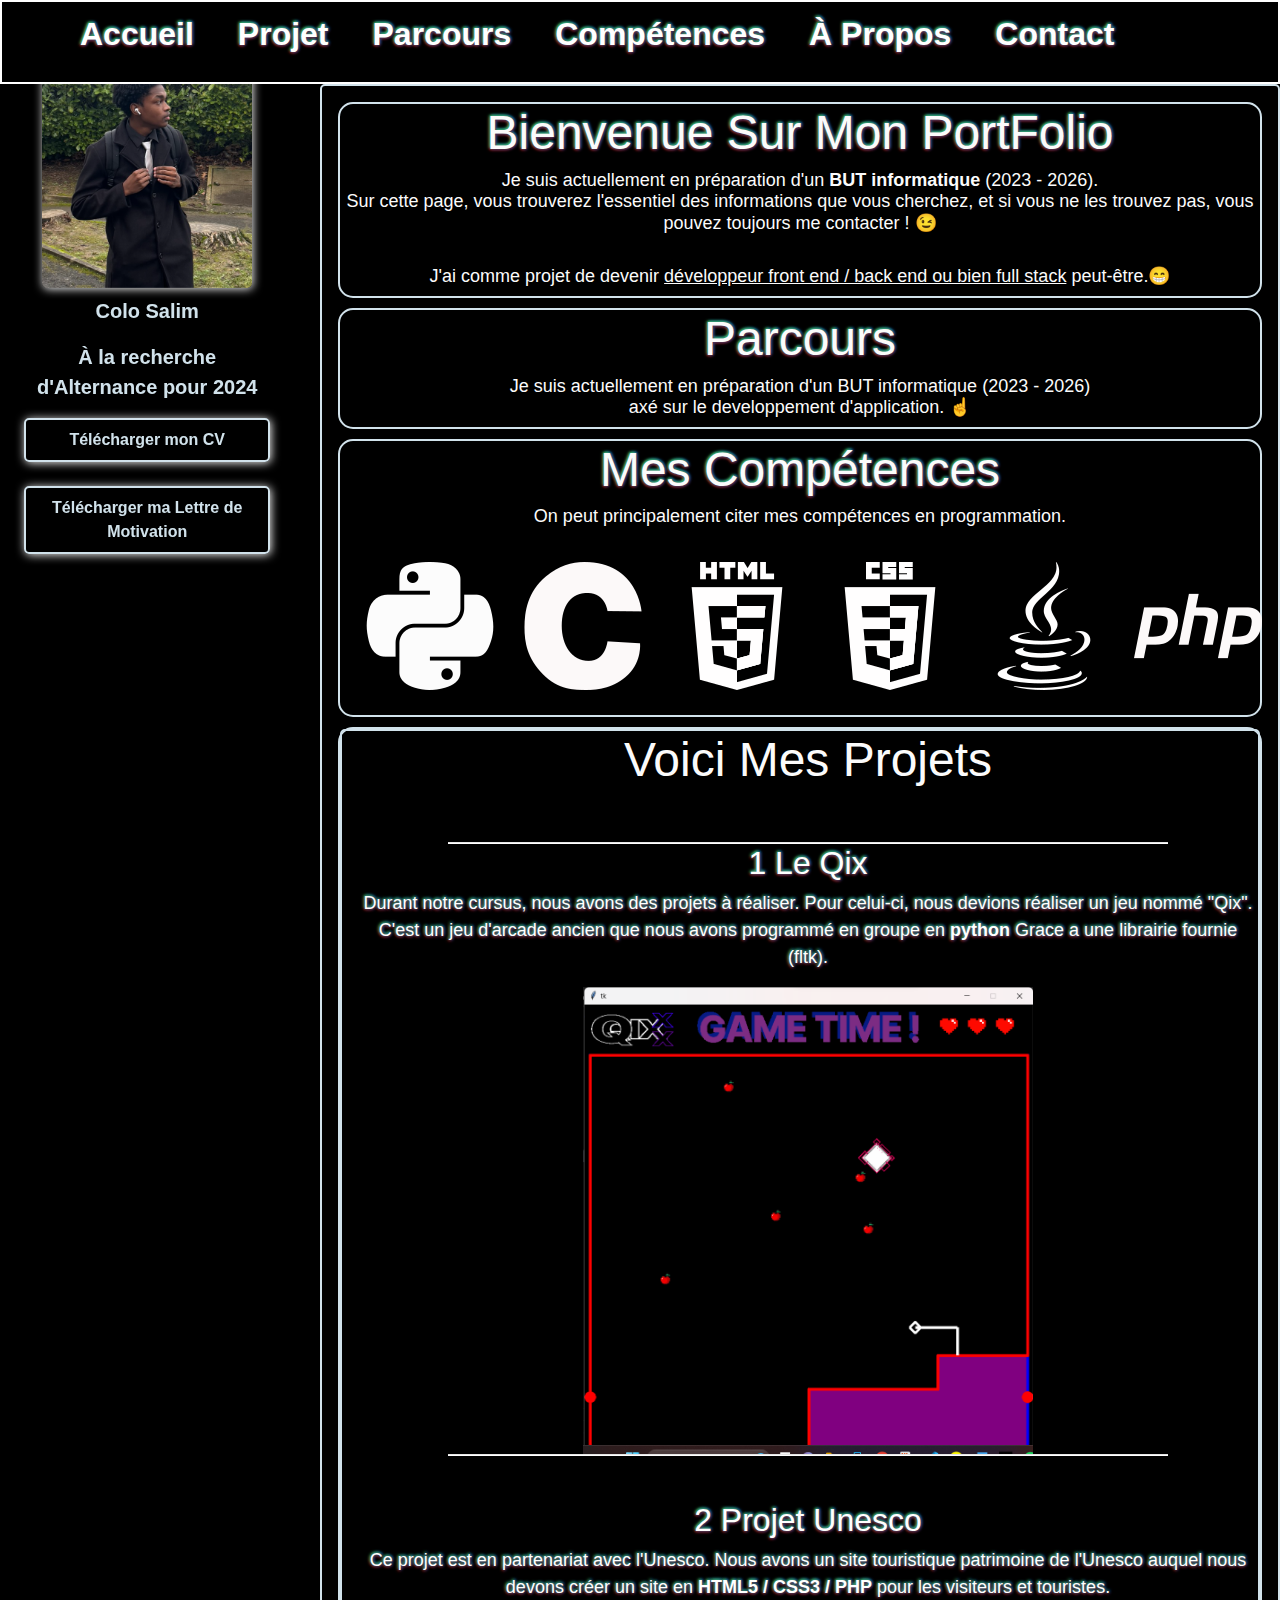
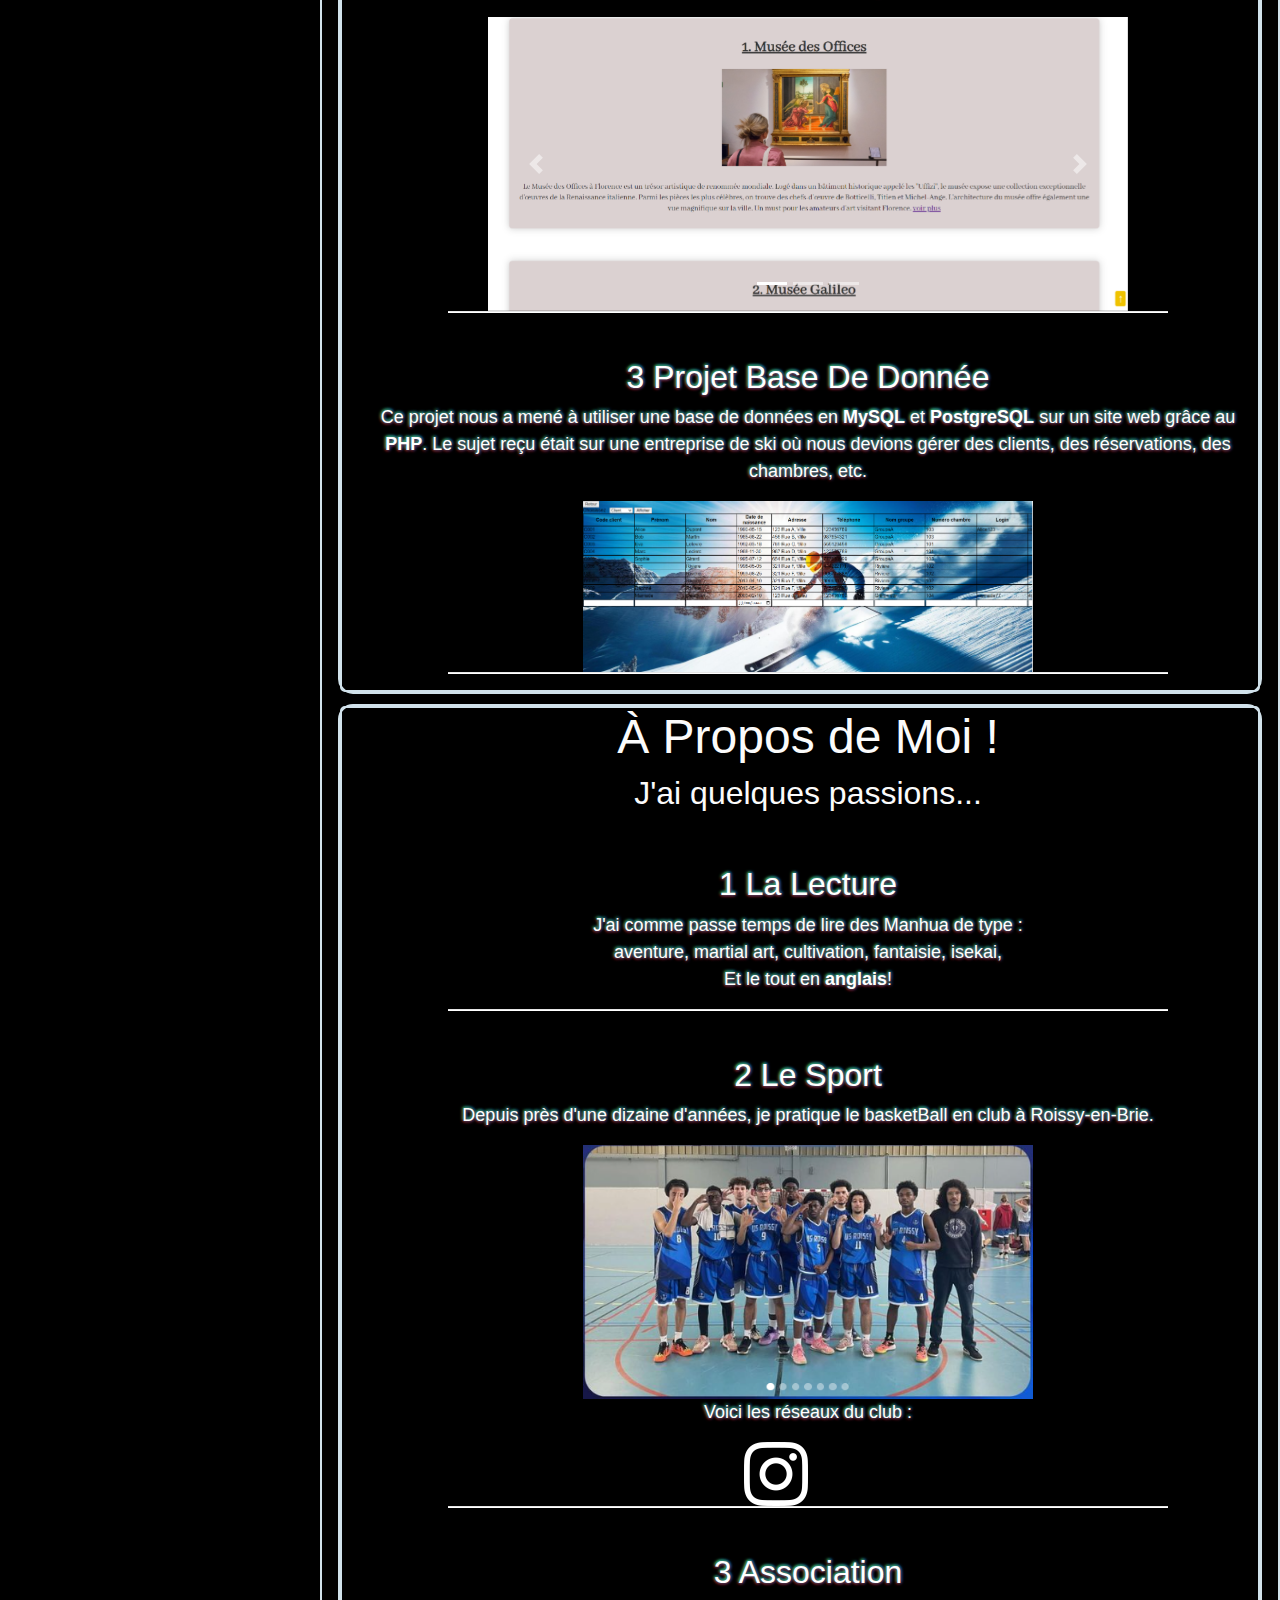
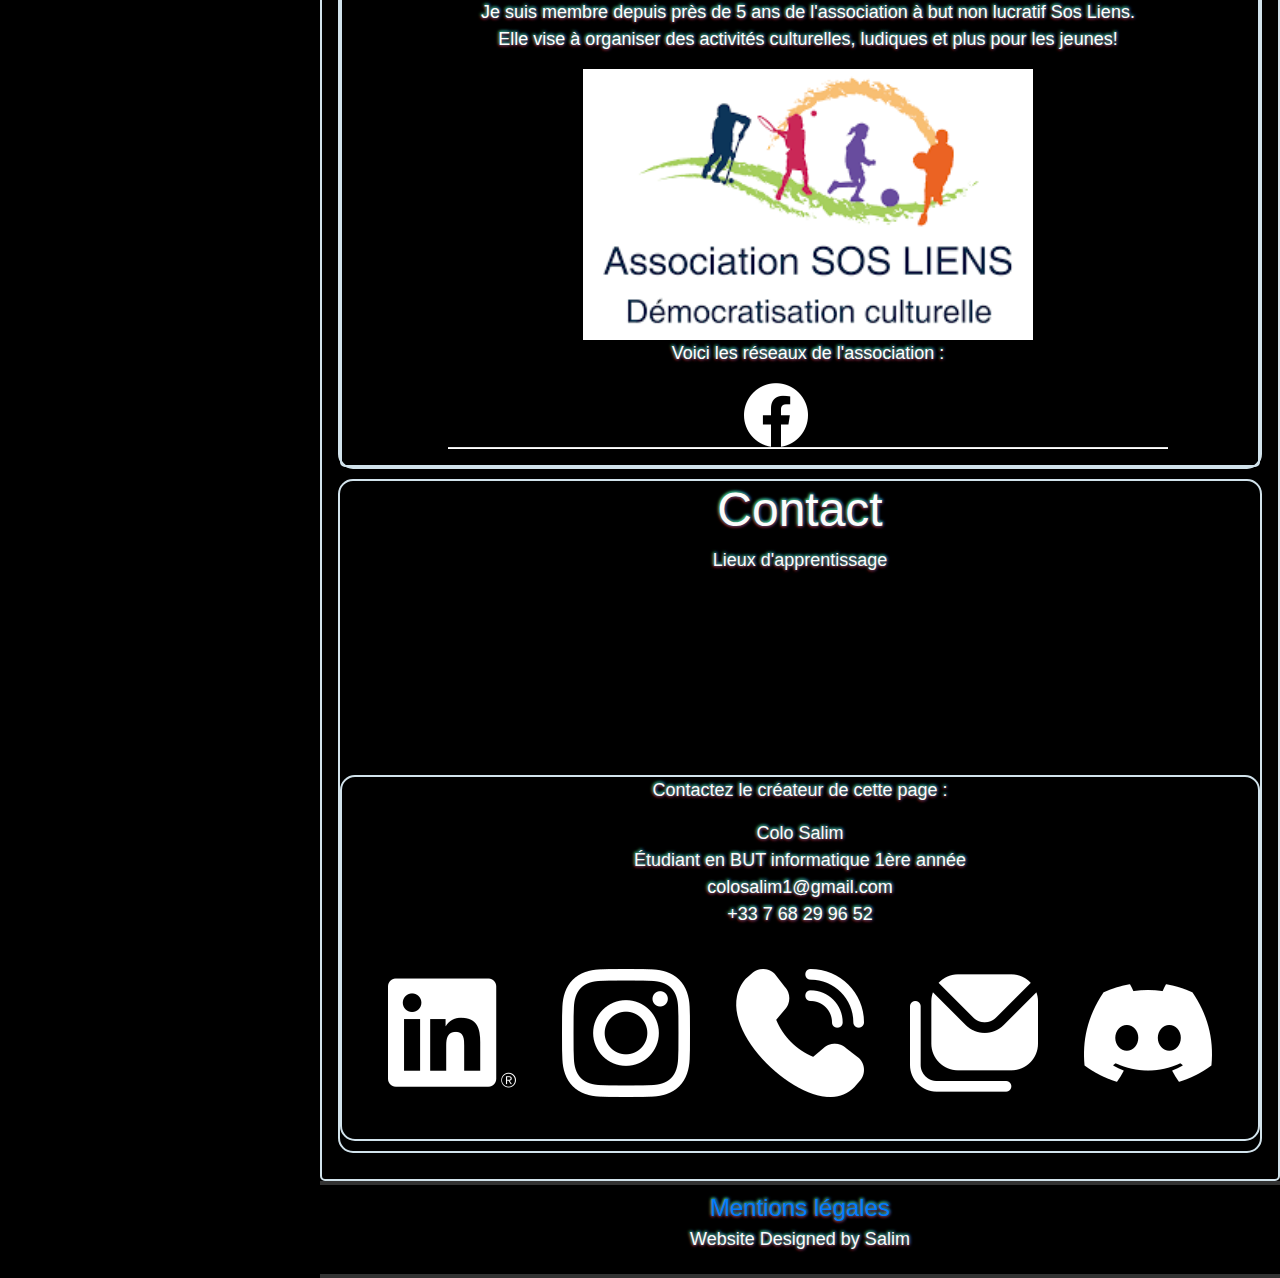
==== index.html @ 47439d5c "Update and rename Accueil.html to index.html" ====
<!DOCTYPE html>
<html lang="fr">
<head>
    <meta charset="UTF-8">
    <meta name="viewport" content="width=device-width, initial-scale=1.0">
    <title>Colo Salim</title>
    <link href="https://stackpath.bootstrapcdn.com/bootstrap/4.5.2/css/bootstrap.min.css" rel="stylesheet">
    <link rel="stylesheet" href="styleAccueil.css">
</head>
<body>

    <div class="menu-toggle">&#9776; Menu</div>

    <nav class="navbar shadowmulti">
        <ul>
            <li><a href="#Accueil">Accueil</a></li>
            <li><a href="#Projet">Projet</a></li>
            <li><a href="#Parcours">Parcours</a></li>
            <li><a href="#Competences">Compétences</a></li>
            <li><a href="#Apropos">À Propos</a></li>
            <li><a href="#Contact">Contact</a></li>
        </ul>
    </nav>

    <div class="flex">
        <aside>
            <img src="images/salim.png" alt="Salim Colo">
            <ul>
                <li>Colo Salim</li>
                <li>À la recherche d'Alternance pour 2024</li>
               
                <li><a href="Cv.pdf" download>Télécharger mon CV</a></li>
                <li><a href="Lettre motivation.pdf" download>Télécharger ma Lettre de Motivation</a></li>
            </ul>
        </aside>

        <section>
            <article id="Accueil">
                <h1 class="shadowmulti">Bienvenue Sur Mon PortFolio</h1>
                <h3>Je suis actuellement en préparation d'un <b>BUT informatique</b> (2023 - 2026).<br>
                Sur cette page, vous trouverez l'essentiel des informations que vous cherchez, et si vous ne les trouvez pas, 
                vous pouvez toujours me contacter ! &#128521;</h3>
                <br>
                <h3>J'ai comme projet de devenir <u>développeur front end / back end ou bien full stack</u> peut-être.&#128513;</h3>
            </article>

            <article id="Parcours">
                <h1 class="shadowmulti">Parcours</h1>
                <h3>Je suis actuellement en préparation d'un BUT informatique (2023 - 2026) <br> axé sur le developpement d'application. &#9757;</h3>
            </article>

            <article id="Competences">
                <h1 class="shadowmulti">Mes Compétences</h1>
                <h3>On peut principalement citer mes compétences en programmation.</h3>
                <div class="prog">
                    <img src="images/python.png" alt="python">
                    <img src="images/c.png" alt="c">
                    <img src="images/html5.png" alt="html5">
                    <img src="images/css3-alt.png" alt="css">
                    <img src="images/java.png" alt="java">
                    <img src="images/php.png" alt="php">
                </div>
            </article>

            <article id="Projet">
                <div class="listepro">
                    <h1>Voici Mes Projets</h1>

                    <div class="projet shadowmulti">
                        <hr class="small-line">
                        <h2>1 Le Qix</h2>
                        <p>Durant notre cursus, nous avons des projets à réaliser. Pour celui-ci, nous devions réaliser un jeu nommé "Qix".<br>
                        C'est un jeu d'arcade ancien que nous avons programmé en groupe en <b>python</b> Grace a une librairie fournie (fltk).</p>
                        <img src="images/qix.png" alt="Qix">
                        <hr class="small-line">
                    </div>

                    <div class="projet shadowmulti">
                        <h2>2 Projet Unesco</h2>
                        <p>Ce projet est en partenariat avec l'Unesco. Nous avons un site touristique patrimoine de l'Unesco auquel nous devons créer un site en <b>HTML5 / CSS3 / PHP</b> pour les visiteurs et touristes.</p>
                        <div id="carouselExampleIndicators" class="carousel slide" data-ride="carousel">
                            <ol class="carousel-indicators">
                                <li data-target="#carouselExampleIndicators" data-slide-to="0" class="active"></li>
                                <li data-target="#carouselExampleIndicators" data-slide-to="1"></li>
                                <li data-target="#carouselExampleIndicators" data-slide-to="2"></li>
                            </ol>
                            <div class="carousel-inner">
                                <div class="carousel-item active">
                                    <img src="images/florencee2.png" class="d-block w-100" alt="Image 1">
                                </div>
                                <div class="carousel-item">
                                    <img src="images/florencee.png" class="d-block w-100" alt="Image 2">
                                </div>
                                <div class="carousel-item">
                                    <img src="images/florencee2.png" class="d-block w-100" alt="Image 3">
                                </div>
                            </div>
                            <a class="carousel-control-prev" href="#carouselExampleIndicators" role="button" data-slide="prev">
                                <span class="carousel-control-prev-icon" aria-hidden="true"></span>
                                <span class="sr-only">Previous</span>
                            </a>
                            <a class="carousel-control-next" href="#carouselExampleIndicators" role="button" data-slide="next">
                                <span class="carousel-control-next-icon" aria-hidden="true"></span>
                                <span class="sr-only">Next</span>
                            </a>
                        </div>
                        <hr class="small-line">
                    </div>

                    <div class="projet shadowmulti">
                        <h2>3 Projet Base De Donnée</h2>
                        <p>Ce projet nous a mené à utiliser une base de données en <b>MySQL</b> et <b>PostgreSQL</b> sur un site web grâce au <b>PHP</b>. Le sujet reçu était sur une entreprise de ski où nous devions gérer des clients, des réservations, des chambres, etc.</p>
                        <img src="images/ski.png" alt="Base de Donnée">
                        <hr class="small-line">
                    </div>
                </div>
            </article>

            <article id="Apropos">
                <div class="listepro">
                    <h1>À Propos de Moi !</h1>
                    <h2>J'ai quelques passions...</h2>
                    <div class="projet shadowmulti">
                        <h2>1 La Lecture</h2>
                        <p>J'ai comme passe temps de lire des Manhua de type : <br>
                            aventure, martial art, cultivation, fantaisie, isekai, <br>
                            Et le tout en <b>anglais</b>!</p>
                        <hr class="small-line">
                    </div>

                    <div class="projet shadowmulti">
                        <h2>2 Le Sport</h2>
                        <p>Depuis près d'une dizaine d'années, je pratique le basketBall en club à Roissy-en-Brie.</p>
                        <img src="images/basket.png" alt="equipe">
                        <p>Voici les réseaux du club :</p>
                        <a href="https://www.instagram.com/roissy_basketball/"><img src="images/instagram.png" alt="instagram"></a>
                        <hr class="small-line">
                    </div>

                    <div class="projet shadowmulti">
                        <h2>3 Association</h2>
                        <p>Je suis membre depuis près de 5 ans de l'association à but non lucratif Sos Liens.<br>
                        Elle vise à organiser des activités culturelles, ludiques et plus pour les jeunes!</p>
                        <img src="images/sosliens.png" alt="asso">
                        <p>Voici les réseaux de l'association :</p>
                        <a href="https://www.facebook.com/Sosliens77/"><img src="images/facebook.png" alt="facebook"></a>
                        <hr class="small-line">
                    </div>
                </div>
            </article>

            <article id="Contact">
                <div class="contact shadowmulti">
                    <h1>Contact</h1>
                    <p>Lieux d'apprentissage<br><br>
                        <iframe src="https://www.google.com/maps/embed?pb=!1m23!1m12!1m3!1d167873.49886931342!2d2.5665913909659035!3d48.89589083096677!2m3!1f0!2f0!3f0!3m2!1i1024!2i768!4f13.1!4m8!3e6!4m0!4m5!1s0x47e60e33dd9a3fdd%3A0x7e5ced48ab7fc8df!2sIUT%20de%20Marne-la-Vall%C3%A9e%20-%20Universit%C3%A9%20Gustave%20Eiffel%2C%202%20Rue%20Albert%20Einstein%2C%2077420%20Champs-sur-Marne!3m2!1d48.8372175!2d2.58527!5e0!3m2!1sfr!2sfr!4v1703964807582!5m2!1sfr!2sfr" width="200" height="150" style="border:0;" allowfullscreen="" loading="lazy" referrerpolicy="no-referrer-when-downgrade"></iframe>
                    </p>
                    <article id="contact">
                        <p>Contactez le créateur de cette page :</p>
                        <address>
                            <p>Colo Salim<br>
                            Étudiant en BUT informatique 1ère année<br>
                            <a href="mailto:colosalim1@gmail.com">colosalim1@gmail.com</a><br>
                            <a href="tel:+33768299652">+33 7 68 29 96 52</a></p>
                            <div class="prog">
                                <a href="https://www.linkedin.com/in/salim-colo-460625298/"><img src="images/linkedin.png" alt="LinkedIn"></a>
                                <a href="https://www.instagram.com/lezynf/"><img src="images/instagram.png" alt="Instagram"></a>
                                <a href="tel:+33768299652"><img src="images/phone-call.png" alt="Téléphone"></a>
                                <a href="mailto:colosalim1@gmail.com"><img src="images/envelopes.png" alt="Mail"></a>
                                <a href="lezynf"><img src="images/discord (1).png" alt="Discord"></a>
                            </div>
                        </address>
                    </article>
                </div>
            </article>
        </section>
    </div>
    
    <footer class="shadowmulti">
        <a href="#">Mentions légales</a>
        <p>Website Designed by Salim</p>
    </footer>

    <!-- Bootstrap JS and dependencies -->
    <script src="https://code.jquery.com/jquery-3.5.1.slim.min.js"></script>
    <script src="https://cdn.jsdelivr.net/npm/@popperjs/core@2.9.2/dist/umd/popper.min.js"></script>
    <script src="https://stackpath.bootstrapcdn.com/bootstrap/4.5.2/js/bootstrap.min.js"></script>

    <script>
        document.addEventListener('DOMContentLoaded', function () {
            // Sélectionne tous les liens de la navigation
            const navLinks = document.querySelectorAll('nav ul li a');

            // Ajoute un écouteur d'événement à chaque lien
            navLinks.forEach(link => {
                link.addEventListener('click', function () {
                    // Masque la liste de navigation
                    document.querySelector('nav ul').classList.remove('active');
                });
            });

            // Ajoute un écouteur d'événement à l'icône du menu burger
            document.querySelector('.menu-toggle').addEventListener('click', function () {
                // Bascule l'affichage de la liste de navigation
                document.querySelector('nav ul').classList.toggle('active');
            });

            if (window.innerWidth <= 800) {
                let lastScrollTop = 0;
                const navbar = document.querySelector('.navbar');
                const menuToggle = document.querySelector('.menu-toggle');
                const backToTopButton = document.getElementById('back-to-top');

                window.addEventListener('scroll', function () {
                    let scrollTop = window.pageYOffset || document.documentElement.scrollTop;

                    if (scrollTop > lastScrollTop) {
                        // Descendre
                        navbar.style.top = "-100px"; // Cacher le menu
                        backToTopButton.style.display = "block"; // Afficher le bouton de remontée
                    } else {
                        // Remonter
                        navbar.style.top = "0"; // Afficher le menu
                        backToTopButton.style.display = "none"; // Masquer le bouton de remontée
                    }

                    lastScrollTop = scrollTop <= 0 ? 0 : scrollTop;
                });

                // Fonction pour remonter la page lorsque le bouton est cliqué
                backToTopButton.addEventListener('click', function () {
                    window.scrollTo({
                        top: 0,
                        behavior: 'smooth'
                    });
                });
            }
        });
    </script>
</body>
</html>
---- styleAccueil.css ----
body {
    margin: 0;
    padding: 0;
overflow-x: hidden;
    background-color: #000000;
    color: rgb(251, 251, 251);
}

nav {
  padding: 2px;
  position: sticky;
  top: 0; 
  z-index: 1000;
  border: 2px solid white;
  background-color: black; 
}
  
  nav ul {
    list-style: none;

    display: flex;
    justify-content: space-around;
  }

  
  nav ul li a {
    
    text-decoration: none;
    color: white;
    font-weight: bold;
    font-size: 32px;
    transition: color 0.3s ease-in-out;
    border: 2px solid transparent;
    padding: 10px 20px;
    flex: 1; 
    text-align: center; 
  }
  
  nav ul li a:hover {
    text-shadow: 1px 1px 5px #43234e, -1px -1px 5px #3ad461, 1px -1px 5px #137de7, -1px 1px 5px #c21515;
    border-color: #d0d0d0; 
  
   transition: color 0.3s ease-in-out;
}

  .shadowmulti {
    text-shadow: 1px 1px 3px #43234e,
     -1px -1px 3px #3ad461, 1px -1px 3px #137de7,
      -1px 1px 3px #c21515;
    }

  h1 {
    text-align: center;
    font-size: 48px;
  }
  h2,h3 {
    text-align: center;
  }

  .flex {
    display: flex;
  }
  @media only screen and (max-width: 800px){
    .flex {
      flex-direction: row;
    }
  }

aside {
  display:flex;
  flex-direction: column;
  position: fixed;
  align-items: center;
  top: 5vh;
  left: 0;
  height: 100%; 
  width: 23%;
 
  padding: 1rem;
 
}

aside img {
  box-shadow: 1px 1px 10px rgba(242, 242, 242, 0.996);
  border-radius: 5px;
  width: 80%;
}

aside ul {
  list-style: none;
  padding: 0;
}

aside ul li {
  display: block;
  text-align: center;
  color: #d1e2eb;
  font-weight: bold;
  font-size: 20px;
  padding: 0.5rem 0.5rem; 
  justify-content: space-around; 
  
  border-radius: 5px;
  transition: background-color 0.3s ease-in-out; 
}

aside ul li a {
  box-shadow: 1px 1px 10px rgba(242, 242, 242, 0.996);
  display: block; 
  text-decoration: none;
  color: #d1e2eb;
  font-weight: bold;
  font-size: 16px;
  padding: 0.5rem 1rem; 
  margin-bottom: 0.5rem; 
  border: 2px solid #d1e2eb;
  border-radius: 5px; 
  transition: background-color 0.3s ease-in-out;
}

aside ul li a:hover {
  background-color: #3a8abf; 
}
section {
  
  display: flex;
  flex-direction: column;
  justify-content: space-around;
  border: 2px solid #d1e2eb; 
  border-radius: 5px;
  margin-left: 25%; 
  padding: 1rem;
  overflow-y: auto;

}

  article {
      margin-bottom: 10px;
  border: 2px solid #d1e2eb;
  border-radius: 15px;
  }

p b {
  
  text-align: center;
}

div.projet {
  margin-top: 5vh;
  display: flex;
  flex-direction: column;
  justify-content: center; 
  align-items: center;
  text-align: left;
  font-size: 28px;
color: white}


div.listepro {
  display: flex;
  flex-direction: column;
   padding-left: 1rem;
   padding-bottom: 1rem;
  border: 2px solid #d1e2eb;
  border-radius: 5px;}

  div.listepro img {
    width: 50%;
  }
  .small-line {
    height: 1px;
    width: 80%; 
    background-color: rgb(255, 255, 255);
    margin: 0 auto;
  }

  

  footer {
    margin-left: 25%; 
    padding: 5px 20px;
    border-bottom: 4px solid #333;

    border-image-slice: 0.5;
    border-top: 4px solid #333;
    
    bottom: 0;
    
    font-size: 24px;
    text-align: center;
  }



  div.contact { font-size: 24px;
    text-align: center;
    padding: auto;

  }

  div.contact a { color: white;}


div.contactlogo {
  display: flex;
  justify-content: space-between;
  justify-content: center;
  overflow: hidden;
}

.prog img:hover {
  transform: scale(1.1);
  filter: brightness(3.0); 
}

@media only screen and (max-width: 800px) {
  
  nav ul {
    display: none;
  }

  .flex {
    flex-direction: column;
  }


  section {
  
    display: flex;
    flex-direction: column;
    justify-content: space-around;
    border: 2px solid #d1e2eb; 
    border-radius: 5px;
    margin-left: 0%; 
    padding: 1rem;
    overflow-y: auto;
  
  }
  


@media only screen and (max-width: 800px) {
  nav ul {
    display: none;
    flex-direction: column; 
  }

.menu-toggle {
  cursor: pointer;
  font-size: 4em; 
 
  line-height: 1;
  margin: 0 auto; 
  width: 100%; 
}


 
  nav ul.active {
    display: flex;
  }


 
#back-to-top {
  box-shadow: 1px 1px 10px rgba(242, 242, 242, 0.996);
  position: fixed;
  bottom: 20px;
  right: 20px;
  background-color: black;
  color: white;
  border: none;
  border-radius: 15;
  width: 40px;
  height: 40px;
  font-size: 24px;
  cursor: pointer;
  display: none; 
}

#back-to-top span {
  display: inline-block;
 
}

}
 

  aside {
    position: relative;
    top: auto; 
    width: 100%;
    margin-top: 20px;
    padding: 0; 
  }

  
aside img {
  box-shadow: 1px 1px 10px rgba(242, 242, 242, 0.996);
  border-radius: 5px;
  height: 50vh;
  width: auto;
}
}

@media only screen and (min-width: 801px) {
  .menu-toggle {
    display: none;
  }
}
@media only screen and (max-width: 800px) {
  body {
    font-size: 16px; 
  }

  h1 {
    font-size: 20px; 
  }


  .prog {
    flex-wrap: wrap;
 
  }
.prog img{
  width: 10vw;
}
 
}

.prog {
  display: flex;
  justify-content: space-evenly;
  gap: 2vw;
  padding: 2vw;
}
.prog img{
  flex-grow: 1;
  width: 10vw;
}

.carousel-inner{
  width: 50vw;
  max-height: 50vh;
  justify-content: center;
}
.manhua{
  block-size: auto;
  display: flex;
  flex-direction: row;
  gap: 2vw;
  width: 70%;
}


.listepropo {
  display: flex;
  flex-direction: column;
   padding-left: 1rem;
   padding-bottom: 1rem;
  border: 2px solid #d1e2eb;
  border-radius: 5px;}

  .listepropo  img {
height: 20%;
width: auto;

  } 
  
  h3,p {
    text-align: center;
    font-size: 18px;
  }
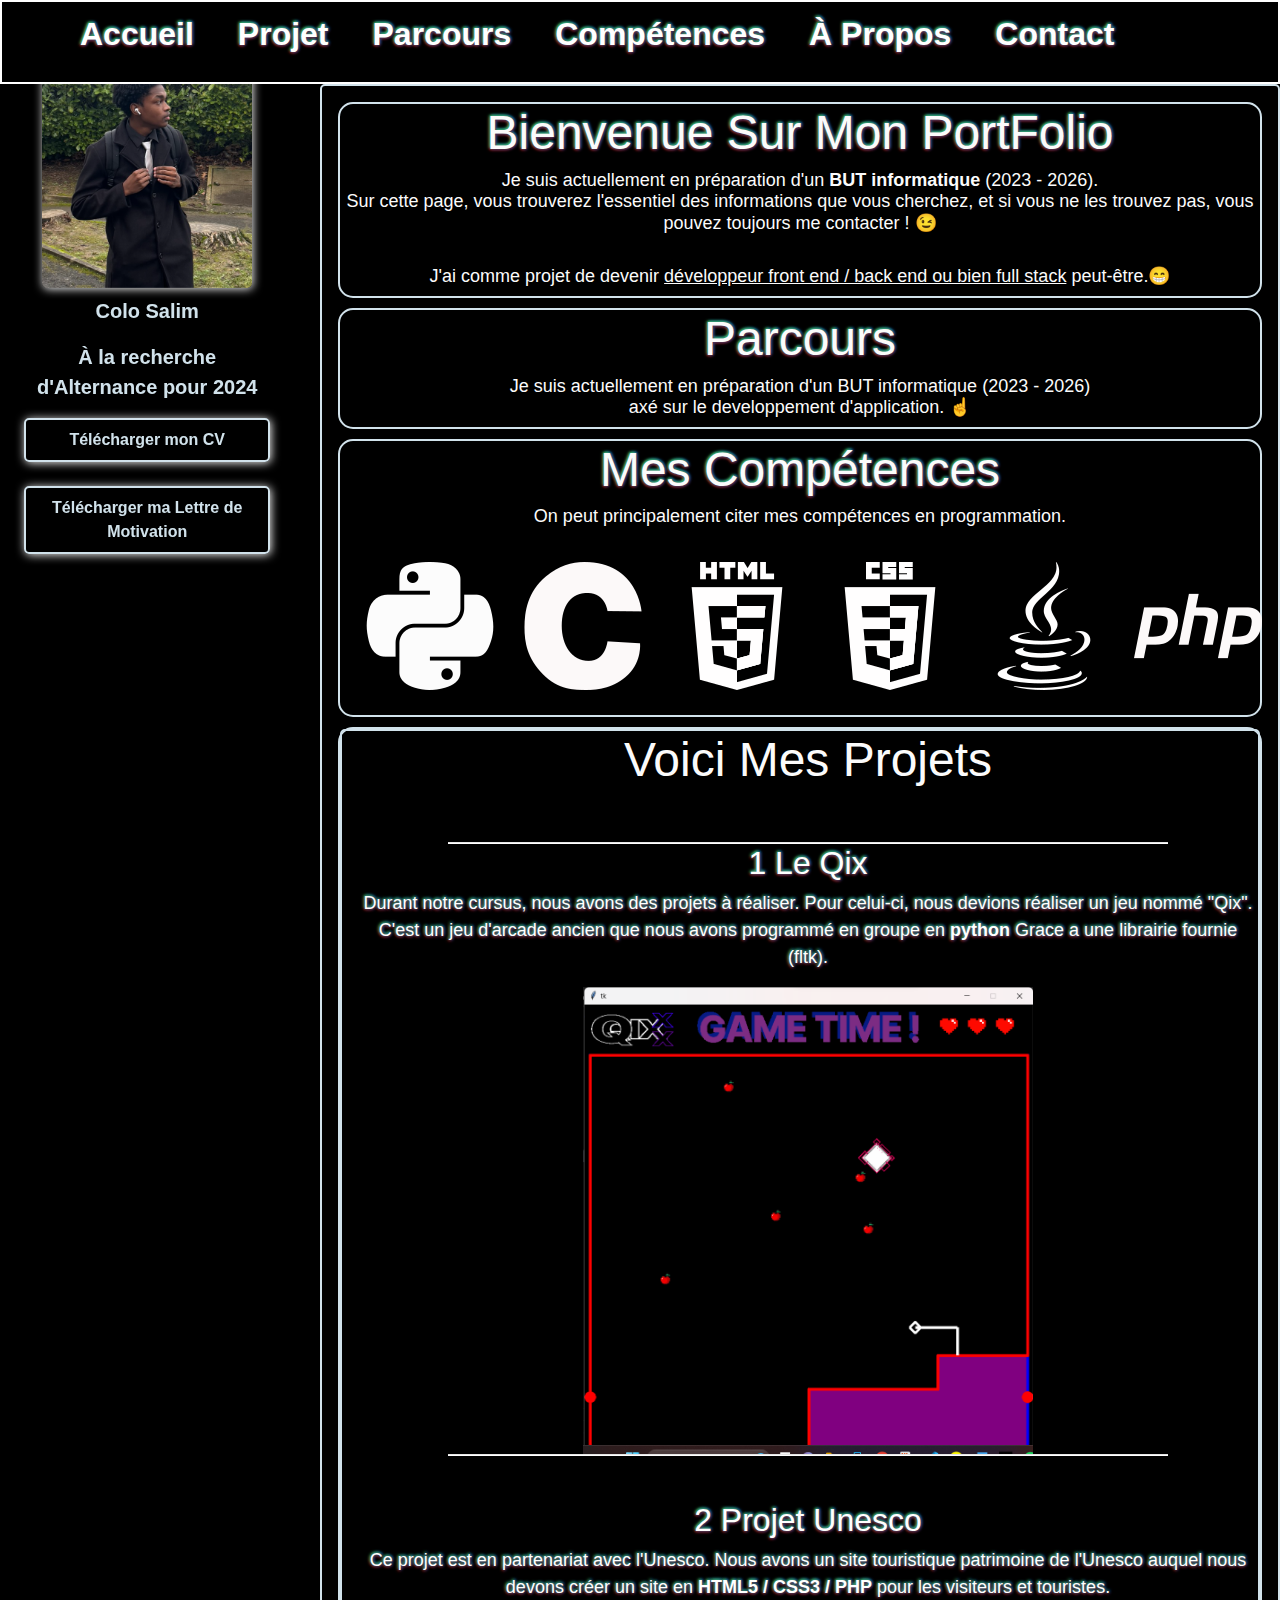
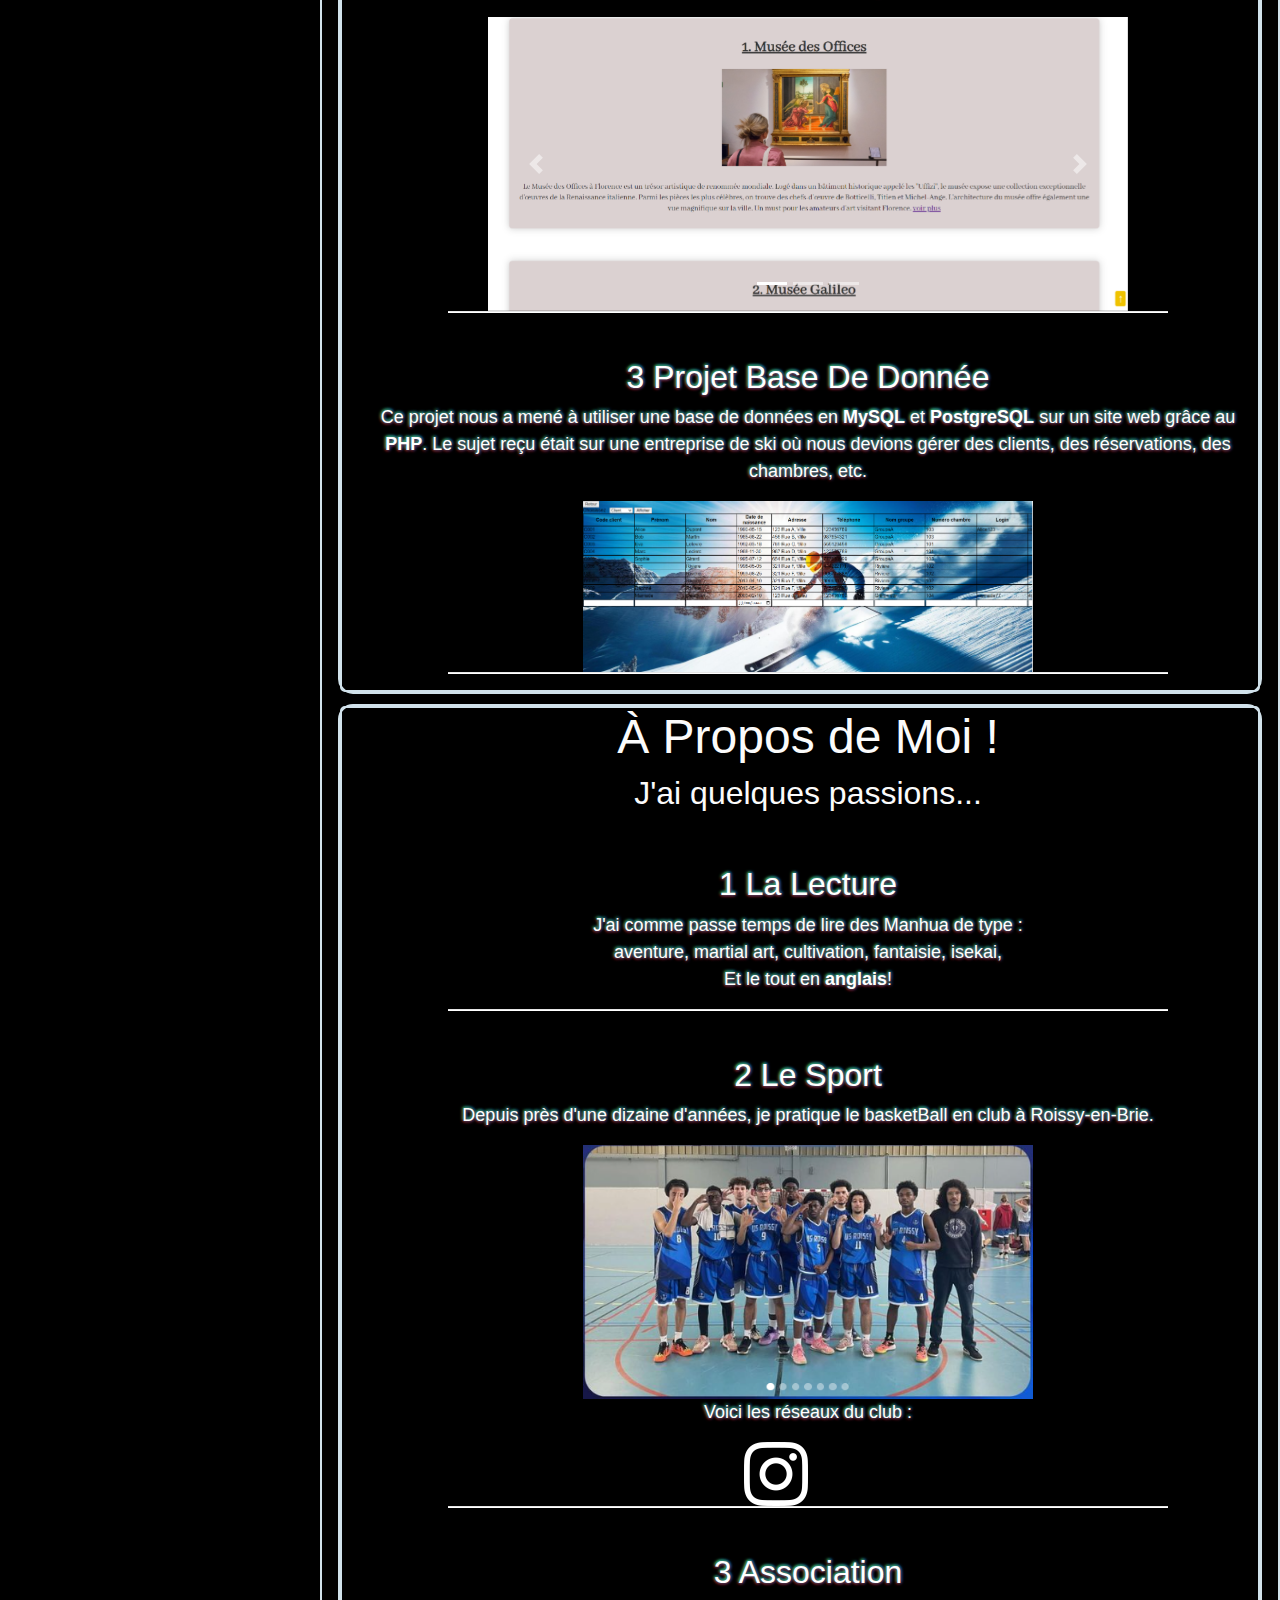
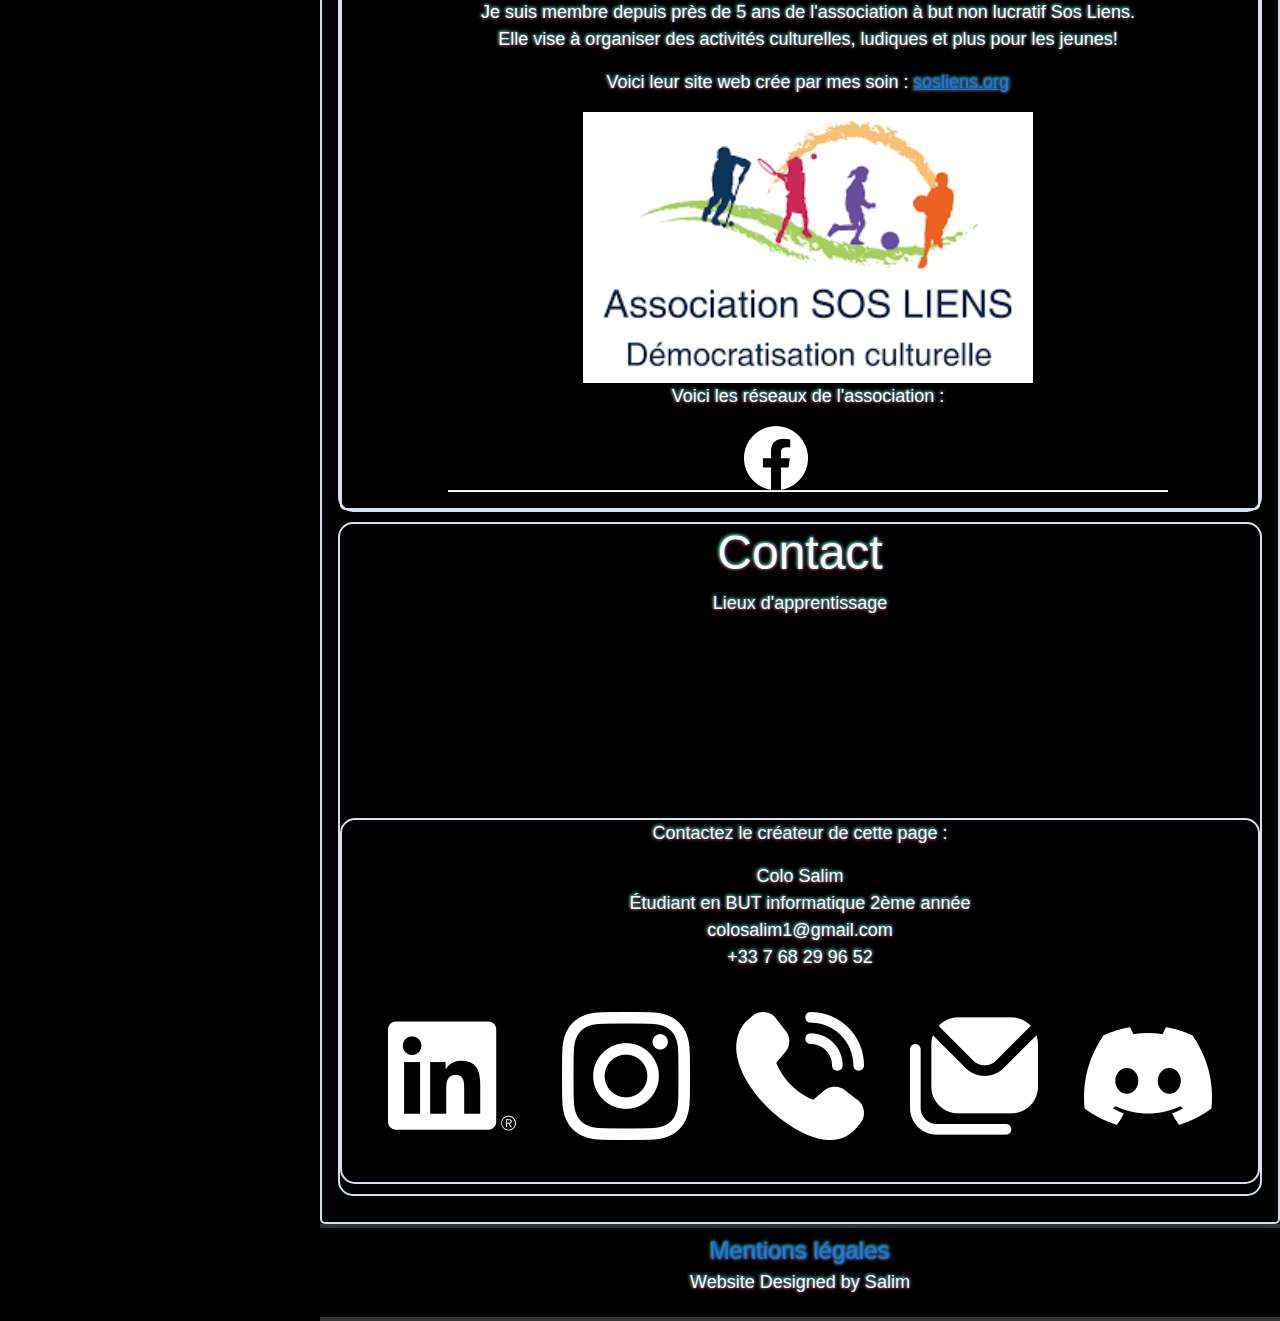
==== commit 5b9247d7: "Update index.html" ====
--- a/index.html
+++ b/index.html
@@ -141,6 +141,7 @@
                         <h2>3 Association</h2>
                         <p>Je suis membre depuis près de 5 ans de l'association à but non lucratif Sos Liens.<br>
                         Elle vise à organiser des activités culturelles, ludiques et plus pour les jeunes!</p>
+                        <p>Voici leur site web crée par mes soin : <a href="sosliens.org"><u>sosliens.org</u></a></p>
                         <img src="images/sosliens.png" alt="asso">
                         <p>Voici les réseaux de l'association :</p>
                         <a href="https://www.facebook.com/Sosliens77/"><img src="images/facebook.png" alt="facebook"></a>
@@ -159,7 +160,7 @@
                         <p>Contactez le créateur de cette page :</p>
                         <address>
                             <p>Colo Salim<br>
-                            Étudiant en BUT informatique 1ère année<br>
+                            Étudiant en BUT informatique 2ème année<br>
                             <a href="mailto:colosalim1@gmail.com">colosalim1@gmail.com</a><br>
                             <a href="tel:+33768299652">+33 7 68 29 96 52</a></p>
                             <div class="prog">
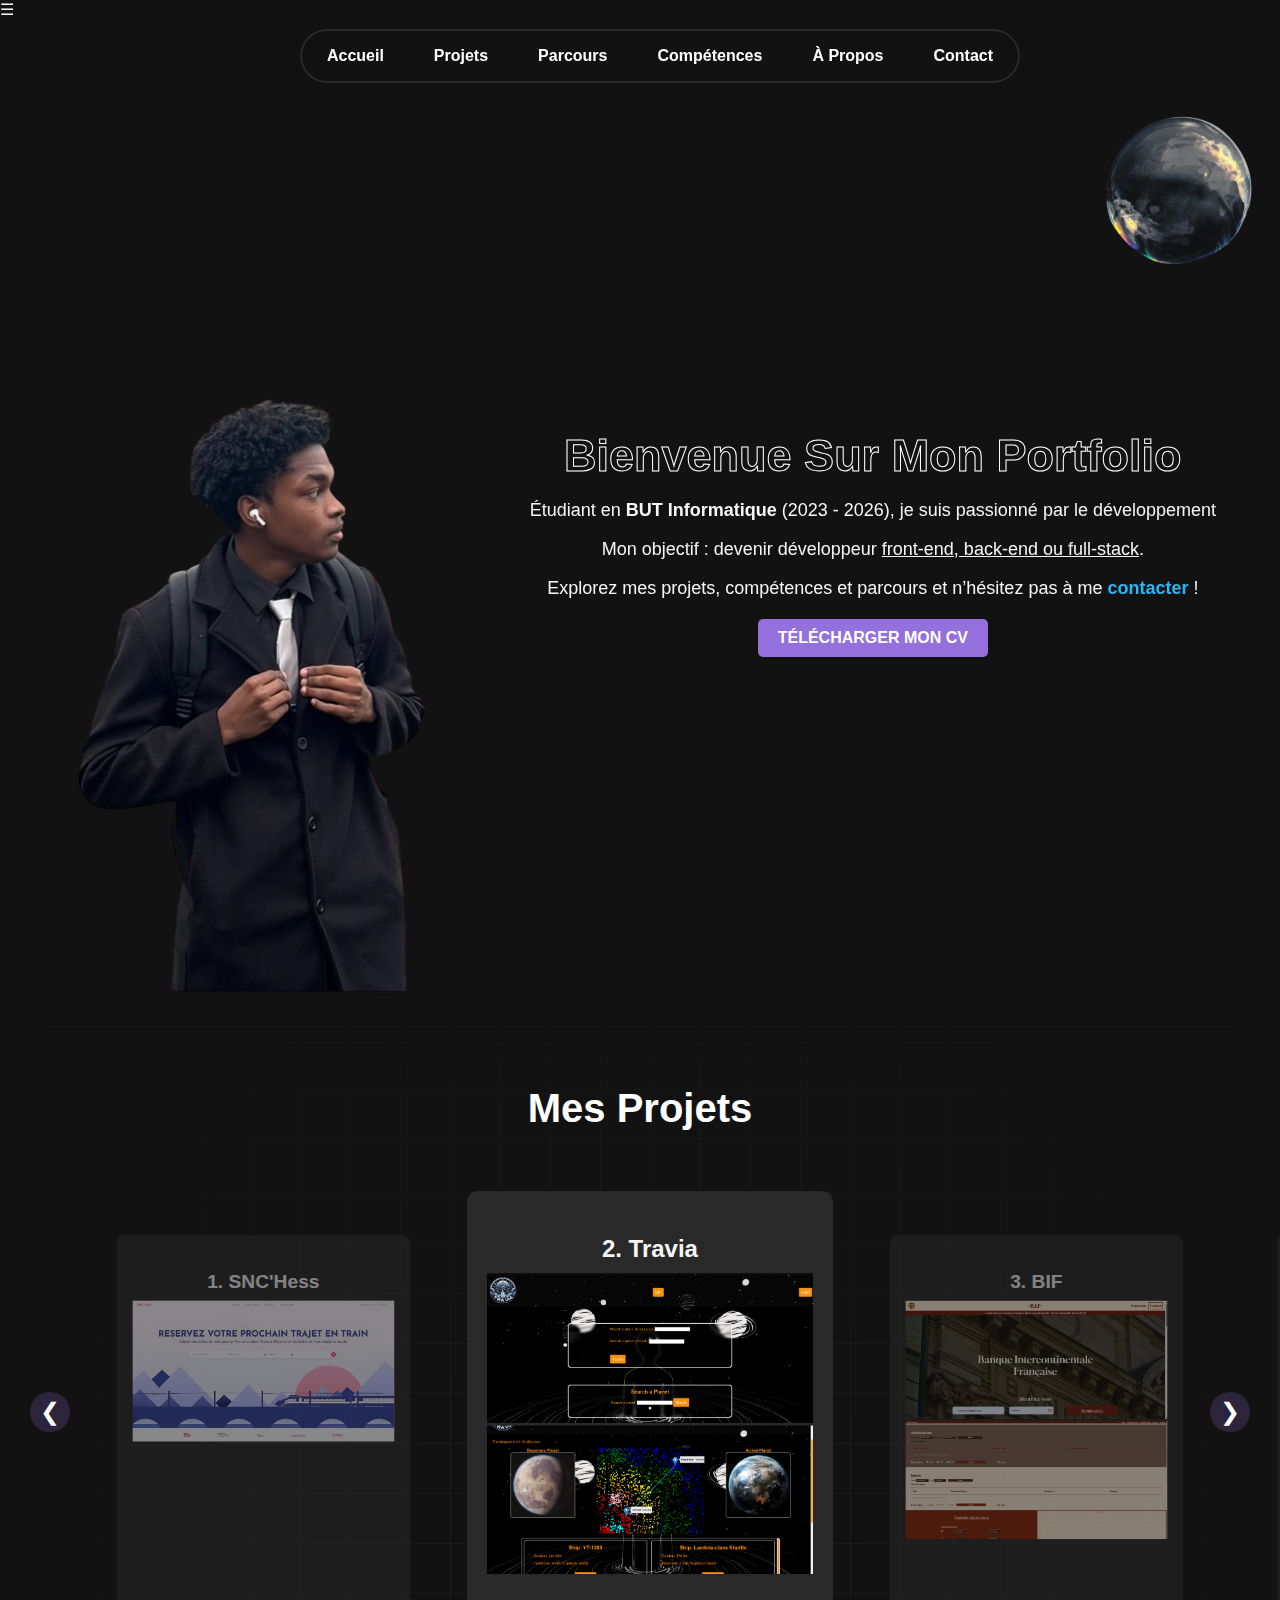
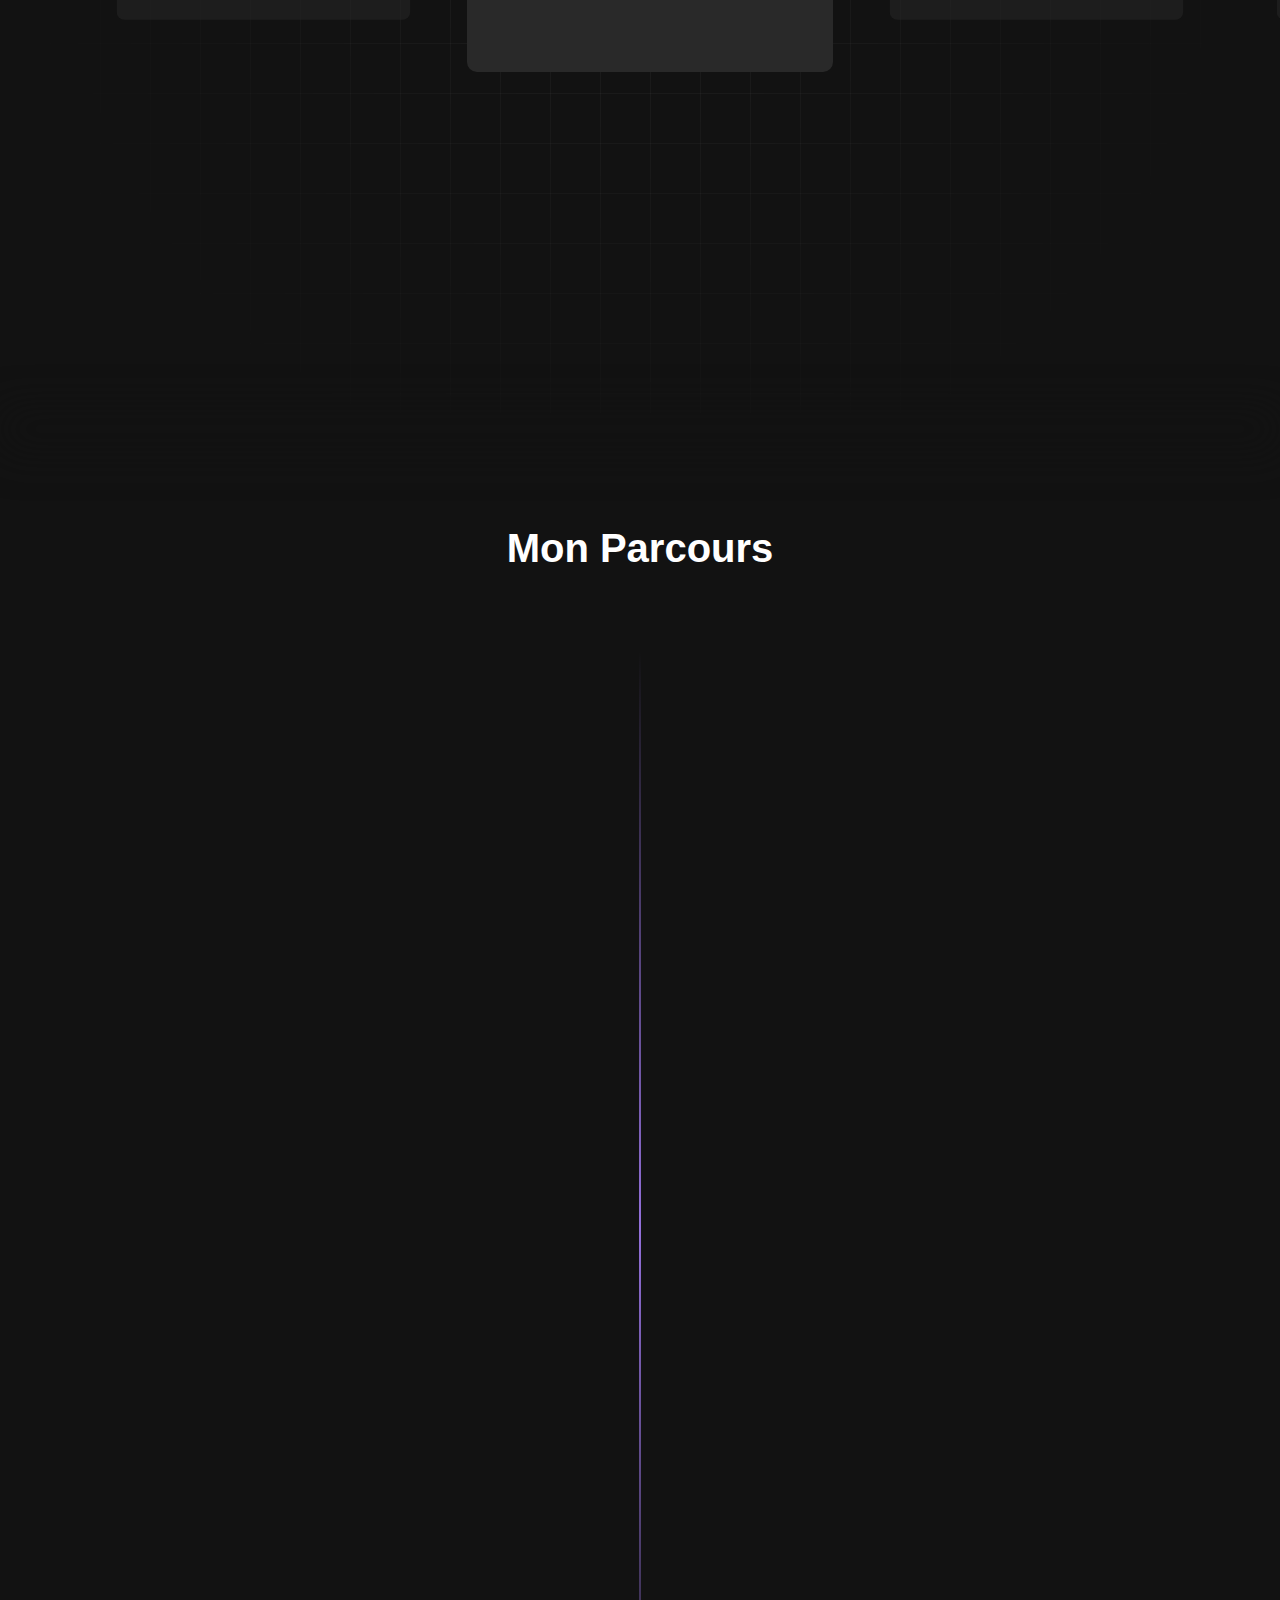
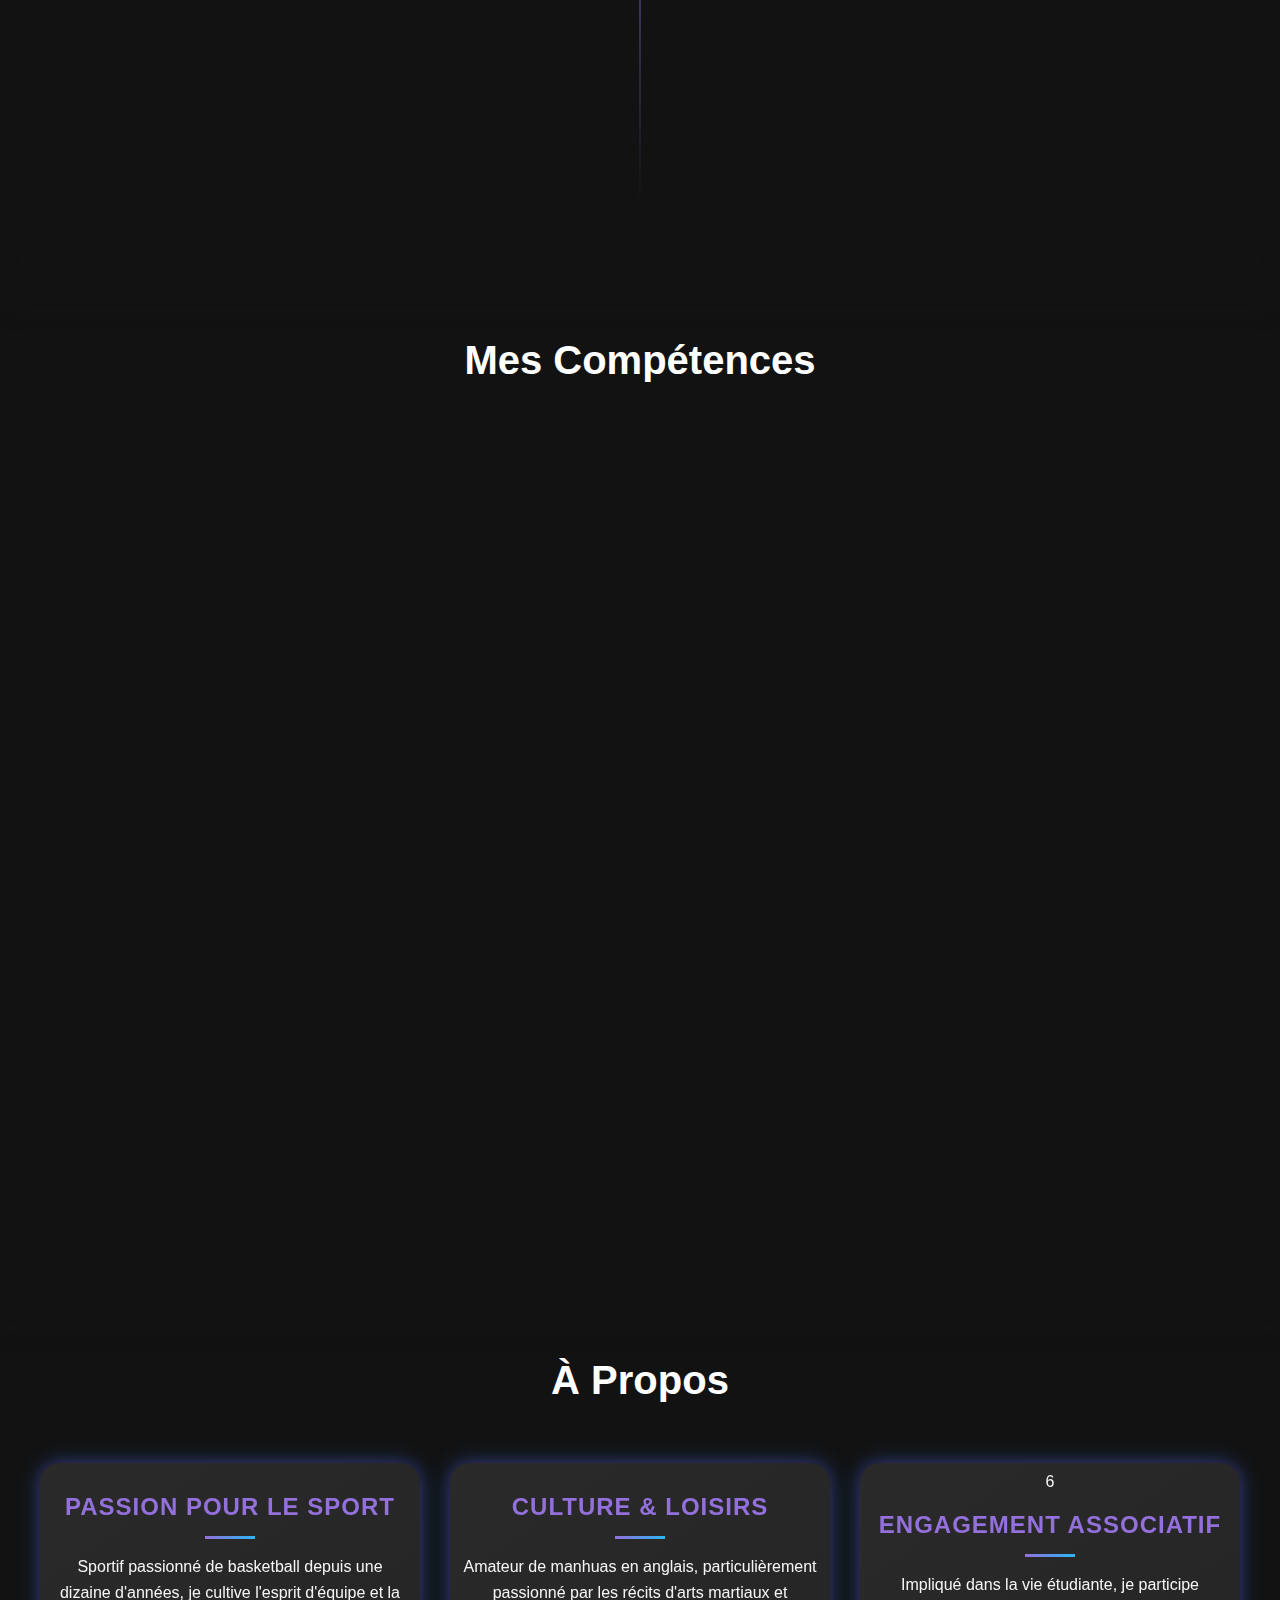
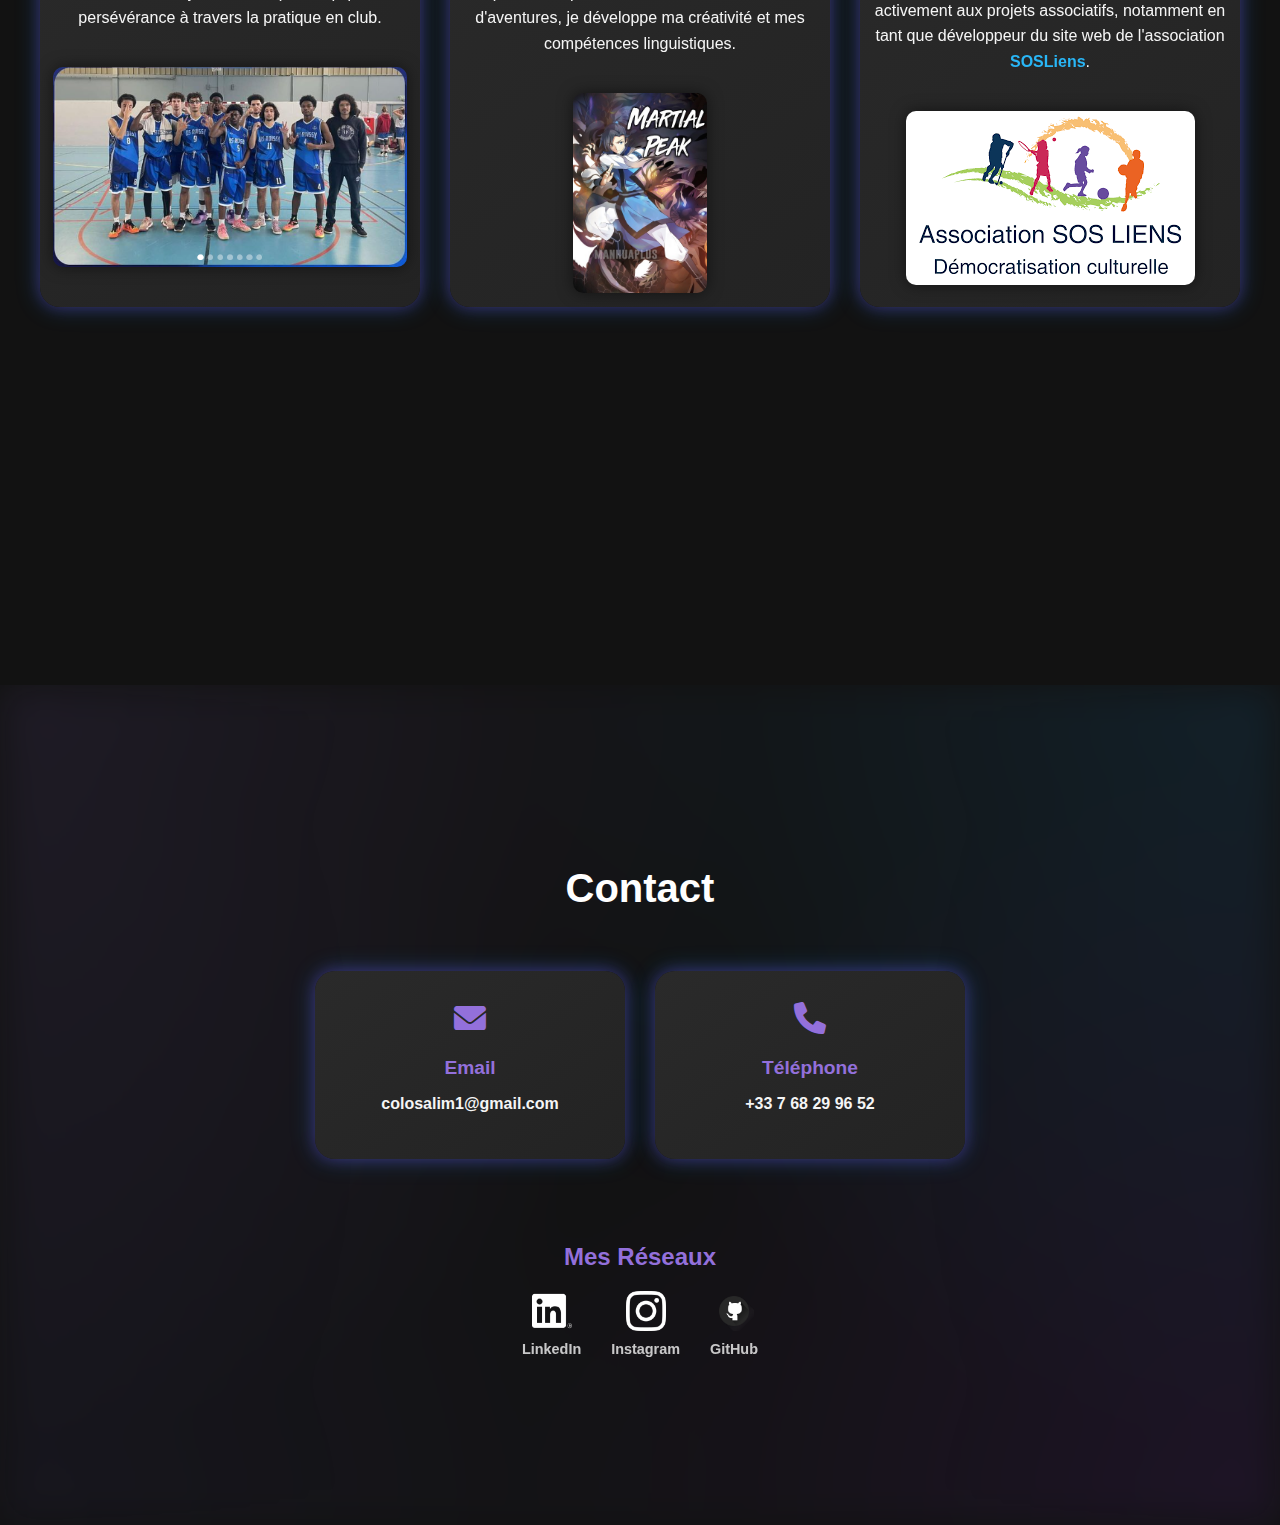
==== commit 429cd927: "Add files via upload" ====
--- a/index.html
+++ b/index.html
@@ -3,240 +3,368 @@
 <head>
     <meta charset="UTF-8">
     <meta name="viewport" content="width=device-width, initial-scale=1.0">
-    <title>Colo Salim</title>
-    <link href="https://stackpath.bootstrapcdn.com/bootstrap/4.5.2/css/bootstrap.min.css" rel="stylesheet">
-    <link rel="stylesheet" href="styleAccueil.css">
+    <title>Portfolio - Salim Colo</title>
+
+    <!-- Preload critical CSS -->
+    <link rel="preload" href="style.css" as="style">
+    
+    <!-- Preconnect to external domains -->
+    <link rel="preconnect" href="https://fonts.googleapis.com" crossorigin>
+    <link rel="preconnect" href="https://fonts.gstatic.com" crossorigin>
+    <link rel="preconnect" href="https://cdnjs.cloudflare.com" crossorigin>
+    
+    <!-- Main stylesheet -->
+    <link rel="stylesheet" href="style.css" media="all">
+    
+    <!-- Google Fonts with display swap -->
+    <link href="https://fonts.googleapis.com/css2?family=Special+Elite&display=swap" rel="stylesheet" media="print" onload="this.media='all'">
+    
+    <!-- Font Awesome with integrity check -->
+    <link rel="stylesheet" href="https://cdnjs.cloudflare.com/ajax/libs/font-awesome/6.0.0/css/all.min.css" 
+          integrity="sha512-9usAa10IRO0HhonpyAIVpjrylPvoDwiPUiKdWk5t3PyolY1cOd4DSE0Ga+ri4AuTroPR5aQvXU9xC6qOPnzFeg==" 
+          crossorigin="anonymous" 
+          referrerpolicy="no-referrer"
+          media="print" 
+          onload="this.media='all'">
+    
+    <!-- Fallback for Font Awesome -->
+    <noscript>
+        <link rel="stylesheet" href="https://cdnjs.cloudflare.com/ajax/libs/font-awesome/6.0.0/css/all.min.css">
+    </noscript>
 </head>
 <body>
-
-    <div class="menu-toggle">&#9776; Menu</div>
-
-    <nav class="navbar shadowmulti">
-        <ul>
-            <li><a href="#Accueil">Accueil</a></li>
-            <li><a href="#Projet">Projet</a></li>
-            <li><a href="#Parcours">Parcours</a></li>
-            <li><a href="#Competences">Compétences</a></li>
-            <li><a href="#Apropos">À Propos</a></li>
-            <li><a href="#Contact">Contact</a></li>
-        </ul>
-    </nav>
-
-    <div class="flex">
-        <aside>
-            <img src="images/salim.png" alt="Salim Colo">
+    <!-- Navbar -->
+    <header>
+        <div class="menu-toggle">&#9776;</div>
+        <nav class="navbar">
             <ul>
-                <li>Colo Salim</li>
-                <li>À la recherche d'Alternance pour 2024</li>
-               
-                <li><a href="Cv.pdf" download>Télécharger mon CV</a></li>
-                <li><a href="Lettre motivation.pdf" download>Télécharger ma Lettre de Motivation</a></li>
+                <li><a href="#Accueil">Accueil</a></li>
+                <li><a href="#Projet">Projets</a></li>
+                <li><a href="#Parcours">Parcours</a></li>
+                <li><a href="#Competences">Compétences</a></li>
+                <li><a href="#Apropos">À Propos</a></li>
+                <li><a href="#Contact">Contact</a></li>
             </ul>
-        </aside>
-
-        <section>
-            <article id="Accueil">
-                <h1 class="shadowmulti">Bienvenue Sur Mon PortFolio</h1>
-                <h3>Je suis actuellement en préparation d'un <b>BUT informatique</b> (2023 - 2026).<br>
-                Sur cette page, vous trouverez l'essentiel des informations que vous cherchez, et si vous ne les trouvez pas, 
-                vous pouvez toujours me contacter ! &#128521;</h3>
-                <br>
-                <h3>J'ai comme projet de devenir <u>développeur front end / back end ou bien full stack</u> peut-être.&#128513;</h3>
-            </article>
-
-            <article id="Parcours">
-                <h1 class="shadowmulti">Parcours</h1>
-                <h3>Je suis actuellement en préparation d'un BUT informatique (2023 - 2026) <br> axé sur le developpement d'application. &#9757;</h3>
-            </article>
-
-            <article id="Competences">
-                <h1 class="shadowmulti">Mes Compétences</h1>
-                <h3>On peut principalement citer mes compétences en programmation.</h3>
-                <div class="prog">
-                    <img src="images/python.png" alt="python">
-                    <img src="images/c.png" alt="c">
-                    <img src="images/html5.png" alt="html5">
-                    <img src="images/css3-alt.png" alt="css">
-                    <img src="images/java.png" alt="java">
-                    <img src="images/php.png" alt="php">
-                </div>
-            </article>
-
-            <article id="Projet">
-                <div class="listepro">
-                    <h1>Voici Mes Projets</h1>
-
-                    <div class="projet shadowmulti">
-                        <hr class="small-line">
-                        <h2>1 Le Qix</h2>
-                        <p>Durant notre cursus, nous avons des projets à réaliser. Pour celui-ci, nous devions réaliser un jeu nommé "Qix".<br>
-                        C'est un jeu d'arcade ancien que nous avons programmé en groupe en <b>python</b> Grace a une librairie fournie (fltk).</p>
+        </nav>
+    </header>
+
+    <!-- Section Accueil -->
+    <section id="Accueil" class="bg-b first-section">
+        <div class="flex hor Accueil">
+            <div class="photo-container">
+                <img src="images/salim-nbg.png" alt="Photo de Salim Colo" class="shadow">
+                <div class="fade-bottom"></div>
+            </div>
+
+
+            <div class="intro-text">
+                <h1>Bienvenue Sur Mon Portfolio</h1>
+                <p>Étudiant en <b>BUT Informatique</b> (2023 - 2026), je suis passionné par le développement</p> 
+                <p> Mon objectif : devenir développeur <u>front-end, back-end ou full-stack</u>.</p>
+                <p>Explorez mes projets, compétences et parcours et n’hésitez pas à me <a href="#Contact">contacter</a> !</p>
+                <div class="button-container">
+                    <a href="documents/cvAlternance.pdf" class="btn" download>Télécharger mon CV</a>
+                 
+                </div>
+            </div>
+        </div>
+<img class="bubble" src="images/bubble.webp" alt="">
+
+    </section>
+
+    
+    <!-- Section Projets -->
+    <section id="Projet" class="section">
+        <div class="modern-grid"></div>
+        <h2>Mes Projets</h2>
+        <div class="carousel">
+            <div class="carousel-inner">
+                
+            <div class="carousel-item">
+                <div class="card shadowmulti">
+                    <h3 class="project-title">1. SNC'Hess</h3>
+                    <div class="center">
+                 <img src="images/train1.png" alt="snch">
+                    </div>
+                    <div class="overlay">
+                        <div class="text">
+                            <h3>1. SNC'Hess </h3>
+                            <p> Développement d'un site innovant pour la recherche de trajets, mettant en avant la concurrence sur le marché du transport. 
+                                Utilisation d'une base de données NoSQL MongoDB et de Node.js pour la gestion des fonctionnalités. 
+                            </p>
+                        </div>
+                    </div>
+                </div>
+            </div>
+
+            <div class="carousel-item">
+                <div class="card shadowmulti">
+                    <h3 class="project-title">2. Travia</h3>
+                    <div class="center">
+                        <img src="images/travia.png" alt="Travia">
+                        <img src="images/travia2.png" alt="Travia2">
+                    </div>
+                    <div class="overlay">
+                        <div class="text">
+                            <h3>2. Travia </h3>
+                            <p> Développement d'un site web dédié à la recherche de voyages spatiaux, 
+                                inspiré de l'univers de Star Wars, intégrant une base de données et des calculs avancés.
+                            </p>
+                        </div>
+                    </div>
+                </div>
+            </div>
+
+            <div class="carousel-item">
+                <div class="card shadowmulti">
+                    <h3 class="project-title">3. BIF</h3>
+                    <div class="center">
+                        <img src="images/bif1.png" alt="BIF">
+                        <img src="images/bif2.png" alt="BIF">
+                    </div>
+                    <div class="overlay">
+                        <div class="text">
+                            <h3>3. BIF</h3>
+                            <p>Développement d'un gestionnaire de transactions bancaires intégrant une base de données, des graphiques interactifs et des fonctionnalités téléchargeables.</p>
+                        </div>
+                    </div>
+                </div>
+            </div>
+
+            <div class="carousel-item">
+                <div class="card shadowmulti">
+                    <h3 class="project-title">4. Base de Données</h3>
+                    <div class="center">
+                        <img src="images/ski.png" alt="Base de Données">
+                    </div>
+                    <div class="overlay">
+                        <div class="text">
+                            <h3>4. Base de Données</h3>
+                            <p>Intégration d'une base de données <b>MySQL</b> et <b>PostgreSQL</b> dans un site PHP pour une entreprise de ski.</p>
+                        </div>
+                    </div>
+                </div>
+            </div>
+
+            <div class="carousel-item">
+                <div class="card shadowmulti">
+                    <h3 class="project-title">5. Projet UNESCO</h3>
+                    <div class="center">
+                        <img src="images/florencee.png" alt="Projet UNESCO">
+                    </div>
+                    <div class="overlay">
+                        <div class="text">
+                            <h3>5. Projet UNESCO</h3>
+                            <p>Site web touristique créé avec <b>HTML5, CSS3 et PHP</b>, dédié aux patrimoines UNESCO.</p>
+                        </div>
+                    </div>
+                </div>
+            </div>
+
+            <div class="carousel-item">
+                <div class="card shadowmulti">
+                    <h3 class="project-title">6. Le Qix</h3>
+                    <div class="center">
                         <img src="images/qix.png" alt="Qix">
-                        <hr class="small-line">
-                    </div>
-
-                    <div class="projet shadowmulti">
-                        <h2>2 Projet Unesco</h2>
-                        <p>Ce projet est en partenariat avec l'Unesco. Nous avons un site touristique patrimoine de l'Unesco auquel nous devons créer un site en <b>HTML5 / CSS3 / PHP</b> pour les visiteurs et touristes.</p>
-                        <div id="carouselExampleIndicators" class="carousel slide" data-ride="carousel">
-                            <ol class="carousel-indicators">
-                                <li data-target="#carouselExampleIndicators" data-slide-to="0" class="active"></li>
-                                <li data-target="#carouselExampleIndicators" data-slide-to="1"></li>
-                                <li data-target="#carouselExampleIndicators" data-slide-to="2"></li>
-                            </ol>
-                            <div class="carousel-inner">
-                                <div class="carousel-item active">
-                                    <img src="images/florencee2.png" class="d-block w-100" alt="Image 1">
-                                </div>
-                                <div class="carousel-item">
-                                    <img src="images/florencee.png" class="d-block w-100" alt="Image 2">
-                                </div>
-                                <div class="carousel-item">
-                                    <img src="images/florencee2.png" class="d-block w-100" alt="Image 3">
-                                </div>
-                            </div>
-                            <a class="carousel-control-prev" href="#carouselExampleIndicators" role="button" data-slide="prev">
-                                <span class="carousel-control-prev-icon" aria-hidden="true"></span>
-                                <span class="sr-only">Previous</span>
-                            </a>
-                            <a class="carousel-control-next" href="#carouselExampleIndicators" role="button" data-slide="next">
-                                <span class="carousel-control-next-icon" aria-hidden="true"></span>
-                                <span class="sr-only">Next</span>
-                            </a>
-                        </div>
-                        <hr class="small-line">
-                    </div>
-
-                    <div class="projet shadowmulti">
-                        <h2>3 Projet Base De Donnée</h2>
-                        <p>Ce projet nous a mené à utiliser une base de données en <b>MySQL</b> et <b>PostgreSQL</b> sur un site web grâce au <b>PHP</b>. Le sujet reçu était sur une entreprise de ski où nous devions gérer des clients, des réservations, des chambres, etc.</p>
-                        <img src="images/ski.png" alt="Base de Donnée">
-                        <hr class="small-line">
-                    </div>
-                </div>
-            </article>
-
-            <article id="Apropos">
-                <div class="listepro">
-                    <h1>À Propos de Moi !</h1>
-                    <h2>J'ai quelques passions...</h2>
-                    <div class="projet shadowmulti">
-                        <h2>1 La Lecture</h2>
-                        <p>J'ai comme passe temps de lire des Manhua de type : <br>
-                            aventure, martial art, cultivation, fantaisie, isekai, <br>
-                            Et le tout en <b>anglais</b>!</p>
-                        <hr class="small-line">
-                    </div>
-
-                    <div class="projet shadowmulti">
-                        <h2>2 Le Sport</h2>
-                        <p>Depuis près d'une dizaine d'années, je pratique le basketBall en club à Roissy-en-Brie.</p>
-                        <img src="images/basket.png" alt="equipe">
-                        <p>Voici les réseaux du club :</p>
-                        <a href="https://www.instagram.com/roissy_basketball/"><img src="images/instagram.png" alt="instagram"></a>
-                        <hr class="small-line">
-                    </div>
-
-                    <div class="projet shadowmulti">
-                        <h2>3 Association</h2>
-                        <p>Je suis membre depuis près de 5 ans de l'association à but non lucratif Sos Liens.<br>
-                        Elle vise à organiser des activités culturelles, ludiques et plus pour les jeunes!</p>
-                        <p>Voici leur site web crée par mes soin : <a href="sosliens.org"><u>sosliens.org</u></a></p>
-                        <img src="images/sosliens.png" alt="asso">
-                        <p>Voici les réseaux de l'association :</p>
-                        <a href="https://www.facebook.com/Sosliens77/"><img src="images/facebook.png" alt="facebook"></a>
-                        <hr class="small-line">
-                    </div>
-                </div>
-            </article>
-
-            <article id="Contact">
-                <div class="contact shadowmulti">
-                    <h1>Contact</h1>
-                    <p>Lieux d'apprentissage<br><br>
-                        <iframe src="https://www.google.com/maps/embed?pb=!1m23!1m12!1m3!1d167873.49886931342!2d2.5665913909659035!3d48.89589083096677!2m3!1f0!2f0!3f0!3m2!1i1024!2i768!4f13.1!4m8!3e6!4m0!4m5!1s0x47e60e33dd9a3fdd%3A0x7e5ced48ab7fc8df!2sIUT%20de%20Marne-la-Vall%C3%A9e%20-%20Universit%C3%A9%20Gustave%20Eiffel%2C%202%20Rue%20Albert%20Einstein%2C%2077420%20Champs-sur-Marne!3m2!1d48.8372175!2d2.58527!5e0!3m2!1sfr!2sfr!4v1703964807582!5m2!1sfr!2sfr" width="200" height="150" style="border:0;" allowfullscreen="" loading="lazy" referrerpolicy="no-referrer-when-downgrade"></iframe>
-                    </p>
-                    <article id="contact">
-                        <p>Contactez le créateur de cette page :</p>
-                        <address>
-                            <p>Colo Salim<br>
-                            Étudiant en BUT informatique 2ème année<br>
-                            <a href="mailto:colosalim1@gmail.com">colosalim1@gmail.com</a><br>
-                            <a href="tel:+33768299652">+33 7 68 29 96 52</a></p>
-                            <div class="prog">
-                                <a href="https://www.linkedin.com/in/salim-colo-460625298/"><img src="images/linkedin.png" alt="LinkedIn"></a>
-                                <a href="https://www.instagram.com/lezynf/"><img src="images/instagram.png" alt="Instagram"></a>
-                                <a href="tel:+33768299652"><img src="images/phone-call.png" alt="Téléphone"></a>
-                                <a href="mailto:colosalim1@gmail.com"><img src="images/envelopes.png" alt="Mail"></a>
-                                <a href="lezynf"><img src="images/discord (1).png" alt="Discord"></a>
-                            </div>
-                        </address>
-                    </article>
-                </div>
-            </article>
-        </section>
+                    </div>
+                    <div class="overlay">
+                        <div class="text">
+                            <h3>6. Le Qix</h3>
+                            <p>Un jeu rétro réalisé en <b>Python</b> utilisant FLTK, recréant le célèbre jeu d'arcade Qix.</p>
+                        </div>
+                    </div>
+                </div>
+            </div>
+
+
+
+            </div>
+            <button class="carousel-control prev" onclick="prevSlide()">&#10094;</button>
+            <button class="carousel-control next" onclick="nextSlide()">&#10095;</button>
+        </div>
+    </section>
+
+    <!-- Section Parcours -->
+<section id="Parcours" class="section bg-dark">
+    <h2>Mon Parcours</h2>
+    <div class="timeline-container">
+        <div class="timeline-item">
+            <div class="timeline-dot"></div>
+            <div class="timeline-content">
+                <div class="timeline-date">2023 - Présent</div>
+                <h3>BUT Informatique</h3>
+                <p><a href="https://www.univ-gustave-eiffel.fr/" target="_blank" rel="noopener noreferrer">IUT Gustave Eiffel</a></p>
+                <ul>
+                    <li>Développement d'applications</li>
+                    <li>Programmation web</li>
+                    <li>Base de données</li>
+                    <li>2ème année en cours</li>
+                </ul>
+            </div>
+        </div>
+
+        <div class="timeline-item">
+            <div class="timeline-dot"></div>
+            <div class="timeline-content">
+                <div class="timeline-date">2020 - 2023</div>
+                <h3>Baccalauréat Général</h3>
+                <p><a href="https://lyceecharleslechauve.eu/" target="_blank" rel="noopener noreferrer">Lycée Charles Le Chauve</a> - Roissy-en-Brie</p>
+                <ul>
+                    <li>Spécialités : Mathématiques, Physique-Chimie (+ SES)</li>
+                    <li>Mention : Bien</li>
+                </ul>
+            </div>
+        </div>
+
+        <div class="timeline-item">
+            <div class="timeline-dot"></div>
+            <div class="timeline-content">
+                <div class="timeline-date">2016 - 2020</div>
+                <h3>Brevet des Collèges</h3>
+                <p><a href="https://www.college-eugene-delacroix-roissy.com/" target="_blank" rel="noopener noreferrer">Collège Eugène Delacroix</a></p>
+                <li>Mention : Très Bien</li>
+            </div>
+        </div>
+
+        <div class="timeline-item">
+            <div class="timeline-dot"></div>
+            <div class="timeline-content">
+                <div class="timeline-date">2005</div>
+                <h3>Naissance</h3>
+                <p>Début de l'aventure</p>
+            </div>
+        </div>
     </div>
-    
-    <footer class="shadowmulti">
-        <a href="#">Mentions légales</a>
-        <p>Website Designed by Salim</p>
-    </footer>
-
-    <!-- Bootstrap JS and dependencies -->
-    <script src="https://code.jquery.com/jquery-3.5.1.slim.min.js"></script>
-    <script src="https://cdn.jsdelivr.net/npm/@popperjs/core@2.9.2/dist/umd/popper.min.js"></script>
-    <script src="https://stackpath.bootstrapcdn.com/bootstrap/4.5.2/js/bootstrap.min.js"></script>
-
-    <script>
-        document.addEventListener('DOMContentLoaded', function () {
-            // Sélectionne tous les liens de la navigation
-            const navLinks = document.querySelectorAll('nav ul li a');
-
-            // Ajoute un écouteur d'événement à chaque lien
-            navLinks.forEach(link => {
-                link.addEventListener('click', function () {
-                    // Masque la liste de navigation
-                    document.querySelector('nav ul').classList.remove('active');
-                });
-            });
-
-            // Ajoute un écouteur d'événement à l'icône du menu burger
-            document.querySelector('.menu-toggle').addEventListener('click', function () {
-                // Bascule l'affichage de la liste de navigation
-                document.querySelector('nav ul').classList.toggle('active');
-            });
-
-            if (window.innerWidth <= 800) {
-                let lastScrollTop = 0;
-                const navbar = document.querySelector('.navbar');
-                const menuToggle = document.querySelector('.menu-toggle');
-                const backToTopButton = document.getElementById('back-to-top');
-
-                window.addEventListener('scroll', function () {
-                    let scrollTop = window.pageYOffset || document.documentElement.scrollTop;
-
-                    if (scrollTop > lastScrollTop) {
-                        // Descendre
-                        navbar.style.top = "-100px"; // Cacher le menu
-                        backToTopButton.style.display = "block"; // Afficher le bouton de remontée
-                    } else {
-                        // Remonter
-                        navbar.style.top = "0"; // Afficher le menu
-                        backToTopButton.style.display = "none"; // Masquer le bouton de remontée
-                    }
-
-                    lastScrollTop = scrollTop <= 0 ? 0 : scrollTop;
-                });
-
-                // Fonction pour remonter la page lorsque le bouton est cliqué
-                backToTopButton.addEventListener('click', function () {
-                    window.scrollTo({
-                        top: 0,
-                        behavior: 'smooth'
-                    });
-                });
-            }
-        });
-    </script>
+</section>
+
+
+    <!-- Section Compétences -->
+<!-- Section Compétences -->
+<section id="Competences" class="section bg-b">
+    <h2>Mes Compétences</h2>
+    <div class="competence-wrapper">
+        <a href="competence/realiser.html" class="competence-link"><div class="competence-box" >
+            <h3>Réaliser</h3>
+        </div></a>
+        <a href="competence/gerer.html" class="competence-link"><div class="competence-box" >
+            <h3>Gérer</h3>
+        </div></a>
+
+        <a href="competence/conduire.html" class="competence-link"><div class="competence-box" >
+            <h3>Conduire</h3>
+        </div></a>
+
+
+        <a href="competence/optimiser.html" class="competence-link"><div class="competence-box" >
+            <h3>Optimiser</h3>   
+        </div></a>
+
+        <a href="competence/Administrer.html" class="competence-link"><div class="competence-box" >
+            <h3>Administrer</h3>
+        </div></a>
+
+
+        <a href="competence/collaborer.html" class="competence-link"><div class="competence-box" >
+            <h3>Collaborer</h3>
+        </div></a>
+
+
+    </div>
+
+
+
+
+</section>
+
+   
+    <!-- Section À Propos -->
+    <section id="Apropos" class="section bg-dark">
+    <h2>À Propos</h2>
+    <div class="apropos-container">
+        <!-- Passion pour le Sport -->
+        <div class="apropos-card">
+            <div class="card-content">
+                <div class="card-icon">
+                </div>
+                <h3>Passion pour le Sport</h3>
+                <div class="card-divider"></div>
+                <p>Sportif passionné de basketball depuis une dizaine d'années, 
+                   je cultive l'esprit d'équipe et la persévérance à travers la pratique en club.</p>
+                <img src="images/basket.png" alt="Basketball photo" class="apropos-image">
+            </div>
+        </div>
+        
+        <!-- Culture & Loisirs -->
+        <div class="apropos-card">
+            <div class="card-content">
+                <div class="card-icon">
+            
+                </div>
+                <h3>Culture & Loisirs</h3>
+                <div class="card-divider"></div>
+                <p>Amateur de manhuas en anglais, particulièrement passionné par les récits 
+                   d'arts martiaux et d'aventures, je développe ma créativité et mes compétences linguistiques.</p>
+                <img src="images/martial-peak.jpg" alt="Martial Peak" class="apropos-image">
+            </div>
+        </div>
+
+        <!-- Engagement Associatif -->
+        <div class="apropos-card">
+            <div class="card-content">
+                <div class="card-icon">6
+                </div>
+                <h3>Engagement Associatif</h3>
+                <div class="card-divider"></div>
+                <p>Impliqué dans la vie étudiante, je participe activement aux projets associatifs,
+                   notamment en tant que développeur du site web de l'association <b><a href="https://www.sosliens.org" target="_blank"> SOSLiens</a></b>.</p>
+                <img src="images/sosliens.png" alt="SOSLiens logo" class="apropos-image">
+            </div>
+        </div>
+    </div>
+</section>
+
+ 
+    <!-- Section Contact -->
+<section id="Contact" class="section bg-dark">
+    <h2>Contact</h2>
+    <div class="contact-container">
+        <div class="contact-info">
+            <div class="contact-card">
+                <div class="contact-icon">
+                    <i class="fas fa-envelope"></i>
+                </div>
+                <h3>Email</h3>
+                <p><a href="mailto:colosalim1@gmail.com">colosalim1@gmail.com</a></p>
+            </div>
+
+            <div class="contact-card">
+                <div class="contact-icon">
+                    <i class="fas fa-phone"></i>
+                </div>
+                <h3>Téléphone</h3>
+                <p><a href="tel:+33768299652">+33 7 68 29 96 52</a></p>
+            </div>
+        </div>
+
+        <div class="social-links">
+            <h3>Mes Réseaux</h3>
+            <div class="social-icons">
+                <a href="https://www.linkedin.com/in/salim-colo-460625298/" target="_blank" class="social-icon">
+                    <img src="images/linkedin.png" alt="LinkedIn">
+                    <span>LinkedIn</span>
+                </a>
+                <a href="https://www.instagram.com/lezynf/" target="_blank" class="social-icon">
+                    <img src="images/instagram.png" alt="Instagram">
+                    <span>Instagram</span>
+                </a>
+                <a href="https://github.com/Lezynf" target="_blank" class="social-icon">
+                    <img src="images/github.png" alt="GitHub">
+                    <span>GitHub</span>
+                </a>
+            </div>
+        </div>
+    </div>
+</section>
+    <script src="script.js"></script>
 </body>
 </html>
--- a/style.css
+++ b/style.css
@@ -0,0 +1,1371 @@
+/* Global Styles */
+body {
+    background: #121212; /* Background (presque noir) */
+   font-family: 'Poppins', sans-serif;
+    margin: 0;
+    padding: 0;
+    color: #F5F5F5; /* Texte principal (presque blanc) */
+    scroll-behavior: smooth;
+    overflow-x: hidden;
+
+
+  
+}
+h1 {
+    font-size: 2.5em;
+    margin: 0;
+    padding: 0;
+    color: transparent;
+    -webkit-text-stroke: 1px #fff; /* Contour blanc */
+}
+
+/* Navbar */
+header {
+    position: sticky; /* Change from absolute to sticky */
+    top: 0;
+    z-index: 1000;
+    width: 100%;
+}
+
+.navbar {
+    background-color: rgba(0, 0, 0, 0.05); /* Fond noir avec une opacité de 0.05 pour plus de transparence */
+    padding: 10px 20px;
+    width: 100%;
+}
+
+.navbar ul {
+    list-style: none;
+    padding: 0;
+    margin: 0 auto; /* Center the navbar */
+    display: flex;
+    justify-content: center;
+    align-items: center;
+    border-radius: 50px;
+    backdrop-filter: blur(15px); /* Ajoute un flou au fond */
+    border: 2px solid rgba(255, 255, 255, 0.1); /* Bordure blanche avec une opacité de 0.1 */
+    width: fit-content; /* Adjust the width to fit the content */
+    height: 50px; /* Set a fixed height for the navbar */
+    z-index: 1000;
+}
+
+.navbar ul li {
+    margin: 0 15px;
+}
+
+.navbar ul li a {
+    text-decoration: none;
+    color: white;
+    font-weight: 600;
+    transition: color 0.3s, background-color 0.3s;
+    padding: 5px 10px;
+    border-radius: 5px;
+}
+
+.navbar ul li a:hover {
+    color: #9370DB;
+    background-color: rgba(255, 255, 255, 0.1);
+}
+
+/* Sections */
+section {
+   
+    text-align: center;
+    position: relative;
+    z-index: 1;
+    overflow: hidden;
+    background: rgba(18, 18, 18, 0.7);
+    backdrop-filter: blur(10px);
+}
+
+.section::before {
+    content: '';
+    position: absolute;
+    top: 0;
+    left: 0;
+    right: 0;
+    bottom: 0;
+    background: 
+        linear-gradient(125deg, 
+            rgba(147, 112, 219, 0.05) 0%,
+            rgba(29, 165, 255, 0.05) 25%,
+            rgba(138, 43, 226, 0.05) 50%,
+            rgba(72, 61, 139, 0.05) 75%,
+            rgba(147, 112, 219, 0.05) 100%);
+    background-size: 400% 400%;
+    animation: gradientShift 15s ease infinite;
+    z-index: -1;
+}
+
+.section::after {
+    content: '';
+    position: absolute;
+    inset: 0;
+    background: 
+        radial-gradient(circle at 0% 0%, rgba(147, 112, 219, 0.1) 0%, transparent 50%),
+        radial-gradient(circle at 100% 0%, rgba(29, 165, 255, 0.1) 0%, transparent 50%),
+        radial-gradient(circle at 100% 100%, rgba(138, 43, 226, 0.1) 0%, transparent 50%),
+        radial-gradient(circle at 0% 100%, rgba(72, 61, 139, 0.1) 0%, transparent 50%);
+    filter: blur(20px);
+    z-index: -1;
+}
+
+@keyframes gradientShift {
+    0% {
+        background-position: 0% 50%;
+    }
+    50% {
+        background-position: 100% 50%;
+    }
+    100% {
+        background-position: 0% 50%;
+    }
+}
+
+.modern-grid {
+    position: absolute;
+    inset: 0;
+    background-image: 
+        linear-gradient(to right, rgba(255, 255, 255, 0.05) 1px, transparent 1px),
+        linear-gradient(to bottom, rgba(255, 255, 255, 0.05) 1px, transparent 1px);
+    background-size: 50px 50px;
+    mask-image: radial-gradient(circle at center, black 0%, transparent 80%);
+    z-index: -1;
+}
+
+.flex {
+    display: flex;
+}
+
+.hor {
+    flex-direction: row;
+}
+
+.ver {
+    flex-direction: column;
+}
+
+.Accueil {
+    width: 100%;
+    height: 100vh; /* Fait correspondre la hauteur à la hauteur de la fenêtre */
+    position: relative;
+    display: flex; /* Active le mode flexbox */
+    justify-content: space-between;
+    align-items: center;
+}
+
+.photo-container {
+    position: relative;
+    height: 100vh;
+}
+
+.photo-container img {
+    position: absolute;
+    bottom: 0;
+    animation: slideInFromLeft 2s ease-out;
+}
+.fade-bottom {
+    position: absolute;
+    bottom: 0;
+    left: 0;
+    width: 100%;
+    height: 30%; /* La taille du fondu, ajustable */
+    background: linear-gradient(to bottom, rgba(255, 255, 255, 0) 0%, rgba(0, 0, 0, 0.5) 100%);
+    pointer-events: none; /* Permet de cliquer sur l'image sans interférence */
+    z-index: 200;
+}
+
+.intro-text {
+    margin: 0 5vw;
+    font-size: large;
+    animation: slideInFromTop s ease-out;
+}
+
+@keyframes slideInFromLeft {
+    0% {
+        transform: translateX(-50%);
+        opacity: 0;
+    }
+
+    100% {
+        opacity: 1;
+        transform: translateX(0);
+    }
+}
+
+@keyframes slideInFromTop {
+    0% {
+        transform: translateY(-50%);
+        opacity: 0;
+    }
+    100% {
+        transform: translateY(0);
+        opacity: 1;
+    }
+}
+
+.button-container {
+    display: flex;
+    justify-content: center;
+    gap: 10px; /* Space between buttons */
+    margin-top: 20px; /* Space above the buttons */
+}
+
+.btn {
+    display: inline-block;
+    padding: 10px 20px;
+    font-size: 16px;
+    color: white;
+    background-color: #9370DB; /* Lavender violet color */
+    border: none;
+    border-radius: 5px;
+    text-decoration: none;
+    transition: background-color 0.3s;
+}
+
+.btn:hover {
+    background-color: #7B68EE; /* Darker lavender violet for hover effect */
+}
+
+.carousel {
+    position: relative;
+
+    padding: 20px 60px;
+    margin: 0 auto;
+    overflow: visible; /* Pour s'assurer que les contrôles sont visibles */
+    animation: slideInFromTop 2s ease-out;
+    animation-timeline: view();
+    animation-range: entry -20% cover 80%;
+    animation-fill-mode: forwards;
+}
+
+.carousel-inner {
+    position: relative;
+    display: flex;
+    gap: 20px;
+    scroll-behavior: smooth;
+    -webkit-overflow-scrolling: touch;
+    width: calc(100% + 40px); /* Ajustement de la largeur pour compenser le padding */
+    transform: translateX(0);
+    transition: transform 0.5s ease-in-out;
+}
+
+.carousel-item {
+    flex: 0 0 calc(33.33% - 20px);
+    min-width: calc(33.33% - 20px);
+    transition: all 0.3s ease;
+    opacity: 0.7;
+    transform: scale(0.9);
+    position: relative;
+    z-index: 1;
+}
+
+.carousel-item.active {
+    opacity: 1;
+    transform: scale(1);
+}
+
+.card {
+    position: relative;
+    background-color: #292929;
+    border-radius: 10px;
+    padding: 20px;
+    height: 100%;
+    transition: transform 0.3s ease, box-shadow 0.3s ease;
+}
+
+.carousel-control {
+    position: absolute;
+    top: 50%;
+    transform: translateY(-50%);
+    width: 40px;
+    height: 40px;
+    background: rgba(147, 112, 219, 0.2);
+    border: none;
+    border-radius: 50%;
+    cursor: pointer;
+    z-index: 10; /* Augmentation du z-index */
+    display: flex;
+    justify-content: center;
+    align-items: center;
+    color: white;
+    font-size: 24px;
+    transition: background-color 0.3s ease;
+}
+
+.carousel-control:hover {
+    background: rgba(147, 112, 219, 0.8);
+}
+
+.carousel-control.prev {
+    left: 10px;
+}
+
+.carousel-control.next {
+    right: 10px;
+}
+
+@media (max-width: 1024px) {
+    .carousel-item {
+        flex: 0 0 calc(50% - 20px);
+        min-width: calc(50% - 20px);
+    }
+}
+
+@media (max-width: 768px) {
+    .carousel-item {
+        flex: 0 0 calc(100% - 20px);
+        min-width: calc(100% - 20px);
+    }
+
+
+    .photo-container {
+        display: none;
+    }
+}
+
+.card img {
+    width: 100%;
+    height: auto;
+    display: block;
+}
+
+.card:hover {
+    transform: scale(1.05);
+}
+
+.overlay {
+    position: absolute;
+    top: 0;
+    left: 0;
+    width: 100%;
+    height: 100%;
+    background: rgba(0, 0, 0, 0.8);
+    color: #F5F5F5; /* Texte principal (presque blanc) */
+    display: flex;
+    justify-content: center;
+    align-items: center;
+    opacity: 0;
+    transition: all 0.4s ease;
+    pointer-events: none; /* Prevent interaction when hidden */
+    border-radius: 15px;
+    box-shadow: inset 0 0 0 0 rgba(147, 112, 219, 0);
+}
+
+.card:hover .overlay {
+    opacity: 1;
+    box-shadow: 
+        inset 0 0 50px rgba(147, 112, 219, 0.3),
+        0 0 30px rgba(147, 112, 219, 0.5),
+        0 0 50px rgba(29, 165, 255, 0.3);
+    background: linear-gradient(
+        135deg,
+        rgba(0, 0, 0, 0.9) 0%,
+        rgba(147, 112, 219, 0.2) 100%
+    );
+   backdrop-filter: blur(10px);
+ 
+}
+
+.overlay .text {
+    padding: 30px;
+    transform: translateY(20px);
+    opacity: 0;
+    transition: all 0.4s ease;
+}
+
+.card:hover .overlay .text {
+    transform: translateY(0);
+    opacity: 1;
+}
+
+.overlay h3 {
+    color: #9370DB;
+    margin-bottom: 15px;
+    font-size: 1.4em;
+    text-shadow: 0 0 10px rgba(147, 112, 219, 0.5);
+}
+
+.overlay p {
+    line-height: 1.6;
+    margin-top: 10px;
+}
+
+.overlay p b {
+    color: #9370DB;
+    font-weight: bold;
+    text-shadow: 0 0 8px rgba(147, 112, 219, 0.4);
+}
+
+.project-title {
+    text-align: center;
+    font-size: 1.5em;
+    margin-bottom: 10px;
+}
+
+.prog {
+    display: grid;
+    grid-template-columns: repeat(2, 1fr);
+    gap: 20px; /* Add gap between items */
+}
+
+.competence {
+    cursor: pointer;
+    transition: transform 0.3s;
+    text-align: center;
+    position: relative;
+    box-sizing: border-box;
+}
+
+.competence img {
+    width: 100px;
+    height: 100px;
+}
+
+.competence:hover {
+    transform: scale(1.1);
+}
+
+.lightbox {
+    display: none;
+    position: absolute;
+    z-index: 1000;
+    left: 100%;
+    top: 0;
+    width: 300px;
+    height: 100%;
+    overflow: auto;
+    background-color: rgba(0, 0, 0, 0.8);
+    transition: opacity 0.3s;
+}
+
+.competence:hover .lightbox {
+    display: block;
+    opacity: 1;
+}
+
+.lightbox-content {
+    position: relative;
+    margin: 15% auto;
+    padding: 20px;
+    width: 80%;
+    max-width: 700px;
+    background: white;
+    border-radius: 10px;
+    color: black; /* Ensure text is visible on white background */
+}
+
+.lightbox .close {
+    position: absolute;
+    top: 10px;
+    right: 25px;
+    color: #aaa;
+    font-size: 30px;
+    font-weight: bold;
+    transition: 0.3s;
+}
+
+.lightbox .close:hover,
+.lightbox .close:focus {
+    color: black;
+    text-decoration: none;
+    cursor: pointer;
+}
+
+.section {
+    min-height: 100vh;
+    position: relative;
+    padding: 60px 20px;
+    background: #121212; /* Background (presque noir) */
+    color: #F5F5F5; /* Texte principal (presque blanc) */
+}
+
+.section:not(:first-of-type)::before {
+    content: '';
+    position: absolute;
+    top: 0;
+    left: 0;
+    width: 100%;
+    height: 50px;
+    background: linear-gradient(to bottom, transparent, #121212);
+}
+
+.section:not(:last-of-type)::after {
+    content: '';
+    position: absolute;
+    bottom: 0;
+    left: 0;
+    width: 100%;
+    height: 50px;
+    background: linear-gradient(to top, transparent, #121212);
+}
+
+h2 {
+    text-align: center;
+    margin-bottom: 40px;
+    font-size: 2.5em;
+    color: #fff;
+}
+
+.competence-box {
+    background-color: #292929; /* Boutons et cartes (gris foncé) */
+    padding: 15px; /* Reduce padding */
+    border-radius: 10px;
+    width: 80%; /* Reduce width */
+    height: 100px; /* Reduce height */
+    display: flex;
+    justify-content: center;
+    align-items: center;
+    color: #F5F5F5; /* Texte principal (presque blanc) */
+    font-size: 1em; /* Reduce font size */
+    font-weight: bold;
+    position: relative;
+    overflow: hidden;
+    margin: 0 auto; /* Center the box */
+    box-shadow: 0 0 10px rgba(138, 43, 226), 0 0 20px rgba(196, 196, 196), 0 0 30px rgba(29, 165, 255);
+margin-top: 10px ;
+}
+
+
+.competence:hover .competence-box {
+    transform: scale(1.05); /* Slightly reduce the scale effect */
+
+}
+
+.overlay-content {
+    text-align: center;
+    padding: 20px;
+}
+
+.competence.active .overlay {
+    opacity: 1;
+    pointer-events: auto; /* Allow interaction when visible */
+}
+
+.button-container a {
+    background-color: #292929; /* Boutons et cartes (gris foncé) */
+    color: #F5F5F5; /* Texte principal (presque blanc) */
+    padding: 10px 20px;
+    border-radius: 5px;
+    text-decoration: none;
+    transition: background-color 0.3s;
+}
+
+.button-container a:hover {
+    background-color: #3A3A3A; /* Hover des boutons (gris intermédiaire) */
+}
+
+
+/* Global Styles */
+#Competences .competence-wrapper {
+    display: grid;
+    grid-template-columns: repeat(2, 1fr); /* 2 colonnes */
+    grid-template-rows: repeat(3, 1fr); /* 3 lignes */
+    gap: 20px; /* Espace entre les éléments */
+    width: 100%;
+    position: relative;
+}
+
+/* Style des compétences */
+#Competences .competence-box {
+    background-color: #292929; /* Boutons et cartes (gris foncé) */
+    padding: 15px; /* Réduit le padding */
+    border-radius: 10px;
+    display: flex;
+    justify-content: center;
+    align-items: center;
+    color: #F5F5F5; /* Texte principal (presque blanc) */
+    font-size: 1.2em; /* Réduit la taille de la police */
+    font-weight: bold;
+    position: relative;
+    overflow: hidden;
+    transition: transform 0.3s ease; /* Transition douce pour le scale */
+    cursor: pointer; /* Ajoute un curseur de type pointer */
+    animation: slideInFromLeft 2s ease-out;
+    animation-timeline: view();
+    animation-range: entry -20% cover 10%;
+    animation-fill-mode: forwards;
+}
+
+/* Effet de survol pour la compétence */
+#Competences .competence-box:hover {
+transform: scale(1.05);
+box-shadow: 0 4px 8px rgba(255, 255, 255, 0.2); /* Add shadow */
+    background-color: #3A3A3A; /* Hover des boutons (gris intermédiaire) */
+}
+
+@keyframes moveBubble {
+    0% {
+        transform: translate(0, 0) rotate(0deg);
+    }
+    25% {
+        transform: translate(-50px, 100px) rotate(-45deg);
+    }
+    50% {
+        transform: translate(-100px, 50px) rotate(-90deg);
+    }
+    75% {
+        transform: translate(-150px, 100px) rotate(-135deg);
+    }
+    100% {
+        transform: translate(-200px, 0) rotate(-18deg);
+    }
+}
+
+.bubble {
+    position: absolute;
+    z-index: 3;
+    width: 200px;
+    height: auto;
+    top: 0;
+    right: 0;
+    animation: moveBubble 5s infinite alternate;
+}
+
+.center {
+    display: flex;
+    justify-content: space-between;
+    align-items: center;
+    flex-direction: column;
+    gap: 2px;
+}
+.competence-wrapper a {
+    text-decoration: none;
+    color: inherit;
+}
+
+/* Section À Propos */
+#Apropos {
+    padding: 60px 20px;
+    background-color: #121212;
+}
+
+.apropos-container {
+    display: grid;
+    grid-template-columns: repeat(auto-fit, minmax(300px, 1fr));
+    gap: 30px;
+    height: auto;
+    max-width: 1200px;
+    margin: 0 auto;
+    padding: 20px;
+}
+
+.apropos-card {
+    background: linear-gradient(145deg, #2a2a2a, #232323);
+    border-radius: 20px;
+    padding: 10px;
+    transition: all 0.3s ease;
+    box-shadow: 0 0 15px rgba(138, 43, 226, 0.3), 
+                0 0 25px rgba(29, 165, 255, 0.3);
+    backdrop-filter: blur(5px);
+    opacity: 1;
+    transform: translateY(0);
+    animation: fadeInUp 0.8s ease-out;
+}
+
+.apropos-card:hover {
+    transform: translateY(-10px);
+    box-shadow: 0 0 25px rgba(138, 43, 226, 0.5), 
+                0 0 35px rgba(29, 165, 255, 0.5);
+}
+
+.card-content {
+    text-align: center;
+}
+
+.card-icon {
+    margin-bottom: 20px;
+}
+
+.icon {
+    width: 70px;
+    height: 70px;
+    transition: transform 0.3s ease;
+    filter: drop-shadow(0 0 8px rgba(147, 112, 219, 0.6));
+}
+
+.apropos-card:hover .icon {
+    transform: scale(1.1);
+}
+
+.card-divider {
+    width: 50px;
+    height: 3px;
+    background: linear-gradient(90deg, #9370DB, #29B6F6);
+    margin: 15px auto;
+    transition: width 0.3s ease;
+}
+
+.apropos-card:hover .card-divider {
+    width: 100px;
+}
+
+.card-content h3 {
+    color: #9370DB;
+    font-size: 1.5em;
+    margin: 15px 0;
+    text-transform: uppercase;
+    letter-spacing: 1px;
+}
+
+.card-content p {
+    font-size: 1em;
+    line-height: 1.6;
+    color: #F5F5F5;
+    margin-top: 15px;
+}
+
+@keyframes fadeInUp {
+    from {
+        opacity: 0;
+        transform: translateY(30px);
+    }
+    to {
+        opacity: 1;
+        transform: translateY(0);
+    }
+}
+
+/* Styles pour les images dans la section À Propos */
+.apropos-image {
+    width: auto;
+    height: auto;
+    max-height: 200px; /* Limite la hauteur maximale */
+    margin-top: 20px;
+    border-radius: 10px;
+    box-shadow: 0 0 15px rgba(0, 0, 0, 0.5);
+    transition: transform 0.3s ease, box-shadow 0.3s ease;
+}
+
+.apropos-card:hover .apropos-image {
+    transform: scale(1.05);
+    box-shadow: 0 0 25px rgba(138, 43, 226, 0.5), 
+                0 0 35px rgba(29, 165, 255, 0.5);
+}
+
+/* Media Queries */
+@media (max-width: 768px) {
+    .apropos-container {
+        grid-template-columns: 1fr;
+    }
+    
+    .apropos-card {
+        margin-bottom: 20px;
+    }
+    
+    .icon {
+        width: 50px;
+        height: 50px;
+    }
+}
+
+/* Section Contact */
+#Contact {
+    min-height: 80vh;
+    display: flex;
+    flex-direction: column;
+    justify-content: center;
+}
+
+.contact-container {
+    max-width: 1200px;
+    margin: 0 auto;
+    padding: 20px;
+    display: flex;
+    flex-direction: column;
+    gap: 40px;
+}
+
+.contact-info {
+    display: flex;
+    justify-content: center;
+    gap: 30px;
+    flex-wrap: wrap;
+}
+
+.contact-card {
+    background: linear-gradient(145deg, #2a2a2a, #232323);
+    padding: 30px;
+    border-radius: 20px;
+    min-width: 250px;
+    text-align: center;
+    transition: all 0.3s ease;
+    box-shadow: 0 0 15px rgba(138, 43, 226, 0.3), 
+                0 0 25px rgba(29, 165, 255, 0.3);
+}
+
+.contact-card:hover {
+    transform: translateY(-10px);
+    box-shadow: 0 0 25px rgba(138, 43, 226, 0.5), 
+                0 0 35px rgba(29, 165, 255, 0.5);
+}
+
+.contact-icon {
+    font-size: 2em;
+    color: #9370DB;
+    margin-bottom: 15px;
+}
+
+.contact-card h3 {
+    color: #9370DB;
+    margin-bottom: 10px;
+    font-size: 1.2em;
+}
+
+.contact-card a {
+    color: #F5F5F5;
+    text-decoration: none;
+    transition: color 0.3s ease;
+}
+
+.contact-card a:hover {
+    color: #9370DB;
+}
+
+.social-links {
+    text-align: center;
+    margin-top: 20px;
+}
+
+.social-links h3 {
+    color: #9370DB;
+    margin-bottom: 20px;
+    font-size: 1.5em;
+}
+
+.social-icons {
+    display: flex;
+    justify-content: center;
+    gap: 30px;
+    flex-wrap: wrap;
+}
+
+.social-icon {
+    display: flex;
+    flex-direction: column;
+    align-items: center;
+    text-decoration: none;
+    color: #F5F5F5;
+    transition: transform 0.3s ease;
+}
+
+.social-icon img {
+    width: 40px;
+    height: 40px;
+    margin-bottom: 10px;
+    transition: transform 0.3s ease;
+}
+
+.social-icon:hover {
+    transform: translateY(-5px);
+}
+
+.social-icon:hover img {
+    transform: scale(1.1);
+}
+
+.social-icon span {
+    font-size: 0.9em;
+    opacity: 0.8;
+}
+
+/* Media Queries pour la section Contact */
+@media (max-width: 768px) {
+    .contact-info {
+        flex-direction: column;
+        align-items: center;
+    }
+
+    .contact-card {
+        width: 100%;
+        max-width: 300px;
+    }
+
+    .social-icons {
+        gap: 20px;
+    }
+}
+
+@media (max-width: 480px) {
+    .contact-container {
+        padding: 10px;
+    }
+
+    .social-icon img {
+        width: 35px;
+        height: 35px;
+    }
+}
+
+/* Responsive Design */
+@media (max-width: 1024px) {
+    .carousel-item {
+        flex: 0 0 calc(50% - 20px); /* Affiche 2 éléments par ligne sur les écrans moyens */
+    }
+}
+
+@media (max-width: 768px) {
+    .carousel-item {
+        flex: 0 0 calc(100% - 20px); /* Affiche 1 élément par ligne sur les petits écrans */
+    }
+}
+
+/* Section Parcours */
+#Parcours {
+    min-height: 100vh;
+    padding: 80px 20px;
+    position: relative;
+    overflow: visible;
+}
+
+.timeline-container {
+    max-width: 1000px;
+    margin: 0 auto;
+    padding: 40px 0;
+    position: relative;
+}
+
+.timeline-container::before {
+    content: '';
+    position: absolute;
+    width: 2px;
+    height: 100%;
+    background: linear-gradient(to bottom, transparent, #9370DB, transparent);
+    left: 50%;
+    transform: translateX(-50%);
+}
+
+.timeline-item {
+    width: 100%;
+    margin-bottom: 70px;
+    position: relative;
+    display: flex;
+    justify-content: center;
+    opacity: 0;
+    transform: translateY(50px);
+    animation: fadeInUp 0.8s ease-out forwards;
+}
+
+.timeline-dot {
+    width: 20px;
+    height: 20px;
+    background: #9370DB;
+    border-radius: 50%;
+    position: absolute;
+    left: 50%;
+    transform: translateX(-50%);
+    box-shadow: 0 0 15px rgba(147, 112, 219, 0.5);
+    z-index: 2;
+}
+
+.timeline-content {
+    width: 45%;
+    padding: 20px;
+    background: rgba(41, 41, 41, 0.9);
+    border-radius: 10px;
+    box-shadow: 0 0 20px rgba(147, 112, 219, 0.2);
+    transition: all 0.3s ease-in-out;
+    cursor: pointer;
+    position: relative;
+    overflow: hidden;
+}
+
+.timeline-content::before {
+    content: '';
+    position: absolute;
+    top: 0;
+    left: 0;
+    width: 100%;
+    height: 100%;
+    background: linear-gradient(
+        45deg,
+        rgba(147, 112, 219, 0.1),
+        rgba(29, 165, 255, 0.1)
+    );
+    opacity: 0;
+    transition: opacity 0.3s ease;
+}
+
+.timeline-content:hover {
+    transform: translateY(-5px) scale(1.02);
+    box-shadow: 
+        0 0 30px rgba(147, 112, 219, 0.3),
+        0 0 50px rgba(29, 165, 255, 0.2);
+}
+
+.timeline-content:hover::before {
+    opacity: 1;
+}
+
+.timeline-content h3 {
+    color: #9370DB;
+    margin-bottom: 10px;
+    transition: color 0.3s ease;
+}
+
+.timeline-content:hover h3 {
+    color: #7B68EE;
+}
+
+.timeline-date {
+    color: #9370DB;
+    font-size: 1.2em;
+    font-weight: bold;
+    margin-bottom: 10px;
+    transition: all 0.3s ease;
+}
+
+.timeline-content:hover .timeline-date {
+    color: #7B68EE;
+    transform: scale(1.05);
+}
+
+.timeline-dot {
+    width: 20px;
+    height: 20px;
+    background: #9370DB;
+    border-radius: 50%;
+    position: absolute;
+    left: 50%;
+    transform: translateX(-50%);
+    box-shadow: 0 0 15px rgba(147, 112, 219, 0.5);
+    z-index: 2;
+    transition: all 0.3s ease;
+}
+
+.timeline-item:hover .timeline-dot {
+    transform: translateX(-50%) scale(1.2);
+    background: #7B68EE;
+    box-shadow: 
+        0 0 20px rgba(147, 112, 219, 0.7),
+        0 0 40px rgba(29, 165, 255, 0.4);
+}
+
+/* Ajout d'une animation pour les listes */
+.timeline-content ul {
+    list-style: none;
+    padding-left: 0;
+}
+
+.timeline-content li {
+    position: relative;
+    padding-left: 20px;
+    margin-bottom: 5px;
+    transition: all 0.3s ease;
+}
+
+.timeline-content li::before {
+    content: '•';
+    color: #9370DB;
+    position: absolute;
+    left: 0;
+    transition: all 0.3s ease;
+}
+
+.timeline-content:hover li {
+    transform: translateX(5px);
+}
+
+.timeline-content:hover li::before {
+    color: #7B68EE;
+}
+
+.timeline-item:nth-child(odd) .timeline-content {
+    margin-left: auto;
+    transform: translateX(30px);
+}
+
+.timeline-item:nth-child(even) .timeline-content {
+    margin-right: auto;
+    transform: translateX(-30px);
+}
+
+.timeline-date {
+    color: #9370DB;
+    font-size: 1.2em;
+    font-weight: bold;
+    margin-bottom: 10px;
+}
+
+@keyframes fadeInUp {
+    from {
+        opacity: 0;
+        transform: translateY(50px);
+    }
+    to {
+        opacity: 1;
+        transform: translateY(0);
+    }
+}
+
+/* Media Queries */
+@media (max-width: 768px) {
+    .timeline-container::before {
+        left: 30px;
+    }
+
+    .timeline-dot {
+        left: 30px;
+    }
+
+    .timeline-content {
+        width: calc(100% - 60px);
+        margin-left: 60px !important;
+        transform: translateX(0) !important;
+    }
+
+    .timeline-item:nth-child(odd) .timeline-content,
+    .timeline-item:nth-child(even) .timeline-content {
+        margin-left: 60px;
+        transform: none;
+    }
+}
+
+/* Animations d'apparition */
+.fade-in {
+    opacity: 0;
+    transform: translateY(30px);
+    transition: all 0.8s ease-out;
+}
+
+.slide-in-left {
+    opacity: 0;
+    transform: translateX(-50px);
+    transition: all 0.8s ease-out;
+}
+
+.slide-in-right {
+    opacity: 0;
+    transform: translateX(50px);
+    transition: all 0.8s ease-out;
+}
+
+.scale-in {
+    opacity: 0;
+    transform: scale(0.9);
+    transition: all 0.8s ease-out;
+}
+
+.rotate-in {
+    opacity: 0;
+    transform: rotate(-10deg) scale(0.9);
+    transition: all 0.8s ease-out;
+}
+
+/* Classes actives pour les animations */
+.visible {
+    opacity: 1;
+    transform: translate(0) scale(1) rotate(0);
+}
+
+/* Animation séquentielle pour les éléments enfants */
+.stagger-animation > * {
+    opacity: 0;
+    transform: translateY(30px);
+    transition: all 0.8s ease-out;
+}
+
+.stagger-animation.visible > * {
+    opacity: 1;
+    transform: translateY(0);
+}
+
+/* Délais personnalisés pour l'animation séquentielle */
+.stagger-animation.visible > *:nth-child(1) { transition-delay: 0.1s; }
+.stagger-animation.visible > *:nth-child(2) { transition-delay: 0.2s; }
+.stagger-animation.visible > *:nth-child(3) { transition-delay: 0.3s; }
+.stagger-animation.visible > *:nth-child(4) { transition-delay: 0.4s; }
+.stagger-animation.visible > *:nth-child(5) { transition-delay: 0.5s; }
+
+/* Style des compétences avec hover amélioré */
+#Competences .competence-box {
+    background: linear-gradient(145deg, #2a2a2a, #232323);
+    padding: 20px;
+    border-radius: 15px;
+    display: flex;
+    justify-content: center;
+    align-items: center;
+    color: #F5F5F5;
+    font-size: 1.2em;
+    font-weight: bold;
+    position: relative;
+    overflow: hidden;
+    transition: all 0.4s cubic-bezier(0.4, 0, 0.2, 1);
+    cursor: pointer;
+    z-index: 1;
+}
+
+#Competences .competence-box::before {
+    content: '';
+    position: absolute;
+    top: 0;
+    left: -100%;
+    width: 100%;
+    height: 100%;
+    background: linear-gradient(
+        90deg,
+        transparent,
+        rgba(147, 112, 219, 0.2),
+        rgba(29, 165, 255, 0.2),
+        transparent
+    );
+    transition: all 0.6s ease;
+    z-index: -1;
+}
+
+#Competences .competence-box:hover {
+    transform: translateY(-8px) scale(1.03);
+    box-shadow: 
+        0 0 20px rgba(147, 112, 219, 0.4),
+        0 0 40px rgba(29, 165, 255, 0.2);
+    background: linear-gradient(145deg, #2f2f2f, #262626);
+}
+
+#Competences .competence-box:hover::before {
+    left: 100%;
+}
+
+#Competences .competence-box::after {
+    content: attr(data-text);
+    position: absolute;
+    width: 100%;
+    height: 100%;
+    display: flex;
+    justify-content: center;
+    align-items: center;
+    color: #9370DB;
+    opacity: 0;
+    transform: translateY(10px);
+    transition: all 0.4s ease;
+}
+
+#Competences .competence-box:hover::after {
+    opacity: 1;
+    transform: translateY(0);
+}
+
+#Competences .competence-box h3 {
+    transition: all 0.4s ease;
+}
+
+#Competences .competence-box:hover h3 {
+    transform: translateY(-5px);
+    color: #7B68EE;
+}
+
+/* Animation d'apparition des compétences */
+@keyframes slideUpFade {
+    from {
+        opacity: 0;
+        transform: translateY(30px);
+    }
+    to {
+        opacity: 1;
+        transform: translateY(0);
+    }
+}
+
+#Competences .competence-wrapper {
+    display: grid;
+    grid-template-columns: repeat(2, 1fr);
+    gap: 30px;
+    padding: 20px;
+    animation: slideUpFade 0.8s ease-out forwards;
+}
+
+/* Animation séquentielle pour chaque compétence */
+#Competences .competence-box {
+    opacity: 0;
+    animation: slideUpFade 0.6s ease-out forwards;
+}
+
+#Competences .competence-box:nth-child(1) { animation-delay: 0.1s; }
+#Competences .competence-box:nth-child(2) { animation-delay: 0.2s; }
+#Competences .competence-box:nth-child(3) { animation-delay: 0.3s; }
+#Competences .competence-box:nth-child(4) { animation-delay: 0.4s; }
+#Competences .competence-box:nth-child(5) { animation-delay: 0.5s; }
+#Competences .competence-box:nth-child(6) { animation-delay: 0.6s; }
+
+/* Style global pour les liens */
+a {
+    text-decoration: none;
+    color: #9370DB; /* Violet doux */
+    font-weight: bold;
+    transition: color 0.3s ease, background-color 0.3s ease, box-shadow 0.3s ease;
+    position: relative;
+}
+
+/* Effet de survol pour les liens */
+p a:hover {
+    color: #7B68EE; /* Violet plus clair au survol */
+    background-color: rgba(147, 112, 219, 0.1); /* Légère couleur de fond */
+    box-shadow: 0 2px 10px rgba(147, 112, 219, 0.3); /* Ombre subtile */
+    border-radius: 5px; /* Coins arrondis */
+    padding: 2px 5px; /* Ajout d'un léger padding */
+}
+
+/* Style pour les liens avec un soulignement animé */
+p a::after {
+    content: '';
+    position: absolute;
+    bottom: -2px;
+    left: 0;
+    width: 0;
+    height: 2px;
+    background: linear-gradient(90deg,  #1E90FF, #7B68EE);
+    transition: width 0.3s ease;
+}
+
+p a:hover::after {
+    width: 100%; /* Soulignement complet au survol */
+}
+
+
+
+/* Style pour les liens dans les paragraphes */
+p a {
+    color: #29B6F6; /* Bleu clair */
+    text-decoration: none;
+    transition: color 0.3s ease, text-shadow 0.3s ease;
+}
+
+p a:hover {
+    
+    color: #1E90FF; /* Bleu plus vif */
+    text-shadow: 0 0 5px rgba(29, 165, 255, 0.5); /* Effet lumineux */
+}
+
+/* Style pour les liens dans les boutons */
+.button-container a {
+    display: inline-block;
+    background-color: #9370DB; /* Violet doux */
+    color: white;
+    padding: 10px 20px;
+    border-radius: 5px;
+    font-weight: bold;
+    text-transform: uppercase;
+    transition: background-color 0.3s ease, transform 0.3s ease;
+}
+
+.button-container a:hover {
+    background-color: #7B68EE; /* Violet plus clair au survol */
+    transform: translateY(-3px); /* Légère élévation au survol */
+    box-shadow: 0 4px 10px rgba(147, 112, 219, 0.4); /* Ombre subtile */
+}
+
+
+/* Exclusion des liens des compétences */
+.competence-link {
+    text-decoration: none;
+    color: inherit; /* Hérite de la couleur du parent */
+    font-weight: inherit; /* Hérite du poids de la police */
+    transition: none; /* Pas d'effet de transition */
+    box-shadow: none; /* Pas d'ombre */
+    background-color: transparent; /* Pas de fond */
+}
+
+/* Effet hover spécifique pour les compétences */
+.competence-link:hover {
+    color: inherit; /* Pas de changement de couleur */
+    background-color: transparent; /* Pas de changement de fond */
+    box-shadow: none; /* Pas d'ombre */
+}--- a/style.css
+++ b/style.css
@@ -0,0 +1,1371 @@
+/* Global Styles */
+body {
+    background: #121212; /* Background (presque noir) */
+   font-family: 'Poppins', sans-serif;
+    margin: 0;
+    padding: 0;
+    color: #F5F5F5; /* Texte principal (presque blanc) */
+    scroll-behavior: smooth;
+    overflow-x: hidden;
+
+
+  
+}
+h1 {
+    font-size: 2.5em;
+    margin: 0;
+    padding: 0;
+    color: transparent;
+    -webkit-text-stroke: 1px #fff; /* Contour blanc */
+}
+
+/* Navbar */
+header {
+    position: sticky; /* Change from absolute to sticky */
+    top: 0;
+    z-index: 1000;
+    width: 100%;
+}
+
+.navbar {
+    background-color: rgba(0, 0, 0, 0.05); /* Fond noir avec une opacité de 0.05 pour plus de transparence */
+    padding: 10px 20px;
+    width: 100%;
+}
+
+.navbar ul {
+    list-style: none;
+    padding: 0;
+    margin: 0 auto; /* Center the navbar */
+    display: flex;
+    justify-content: center;
+    align-items: center;
+    border-radius: 50px;
+    backdrop-filter: blur(15px); /* Ajoute un flou au fond */
+    border: 2px solid rgba(255, 255, 255, 0.1); /* Bordure blanche avec une opacité de 0.1 */
+    width: fit-content; /* Adjust the width to fit the content */
+    height: 50px; /* Set a fixed height for the navbar */
+    z-index: 1000;
+}
+
+.navbar ul li {
+    margin: 0 15px;
+}
+
+.navbar ul li a {
+    text-decoration: none;
+    color: white;
+    font-weight: 600;
+    transition: color 0.3s, background-color 0.3s;
+    padding: 5px 10px;
+    border-radius: 5px;
+}
+
+.navbar ul li a:hover {
+    color: #9370DB;
+    background-color: rgba(255, 255, 255, 0.1);
+}
+
+/* Sections */
+section {
+   
+    text-align: center;
+    position: relative;
+    z-index: 1;
+    overflow: hidden;
+    background: rgba(18, 18, 18, 0.7);
+    backdrop-filter: blur(10px);
+}
+
+.section::before {
+    content: '';
+    position: absolute;
+    top: 0;
+    left: 0;
+    right: 0;
+    bottom: 0;
+    background: 
+        linear-gradient(125deg, 
+            rgba(147, 112, 219, 0.05) 0%,
+            rgba(29, 165, 255, 0.05) 25%,
+            rgba(138, 43, 226, 0.05) 50%,
+            rgba(72, 61, 139, 0.05) 75%,
+            rgba(147, 112, 219, 0.05) 100%);
+    background-size: 400% 400%;
+    animation: gradientShift 15s ease infinite;
+    z-index: -1;
+}
+
+.section::after {
+    content: '';
+    position: absolute;
+    inset: 0;
+    background: 
+        radial-gradient(circle at 0% 0%, rgba(147, 112, 219, 0.1) 0%, transparent 50%),
+        radial-gradient(circle at 100% 0%, rgba(29, 165, 255, 0.1) 0%, transparent 50%),
+        radial-gradient(circle at 100% 100%, rgba(138, 43, 226, 0.1) 0%, transparent 50%),
+        radial-gradient(circle at 0% 100%, rgba(72, 61, 139, 0.1) 0%, transparent 50%);
+    filter: blur(20px);
+    z-index: -1;
+}
+
+@keyframes gradientShift {
+    0% {
+        background-position: 0% 50%;
+    }
+    50% {
+        background-position: 100% 50%;
+    }
+    100% {
+        background-position: 0% 50%;
+    }
+}
+
+.modern-grid {
+    position: absolute;
+    inset: 0;
+    background-image: 
+        linear-gradient(to right, rgba(255, 255, 255, 0.05) 1px, transparent 1px),
+        linear-gradient(to bottom, rgba(255, 255, 255, 0.05) 1px, transparent 1px);
+    background-size: 50px 50px;
+    mask-image: radial-gradient(circle at center, black 0%, transparent 80%);
+    z-index: -1;
+}
+
+.flex {
+    display: flex;
+}
+
+.hor {
+    flex-direction: row;
+}
+
+.ver {
+    flex-direction: column;
+}
+
+.Accueil {
+    width: 100%;
+    height: 100vh; /* Fait correspondre la hauteur à la hauteur de la fenêtre */
+    position: relative;
+    display: flex; /* Active le mode flexbox */
+    justify-content: space-between;
+    align-items: center;
+}
+
+.photo-container {
+    position: relative;
+    height: 100vh;
+}
+
+.photo-container img {
+    position: absolute;
+    bottom: 0;
+    animation: slideInFromLeft 2s ease-out;
+}
+.fade-bottom {
+    position: absolute;
+    bottom: 0;
+    left: 0;
+    width: 100%;
+    height: 30%; /* La taille du fondu, ajustable */
+    background: linear-gradient(to bottom, rgba(255, 255, 255, 0) 0%, rgba(0, 0, 0, 0.5) 100%);
+    pointer-events: none; /* Permet de cliquer sur l'image sans interférence */
+    z-index: 200;
+}
+
+.intro-text {
+    margin: 0 5vw;
+    font-size: large;
+    animation: slideInFromTop s ease-out;
+}
+
+@keyframes slideInFromLeft {
+    0% {
+        transform: translateX(-50%);
+        opacity: 0;
+    }
+
+    100% {
+        opacity: 1;
+        transform: translateX(0);
+    }
+}
+
+@keyframes slideInFromTop {
+    0% {
+        transform: translateY(-50%);
+        opacity: 0;
+    }
+    100% {
+        transform: translateY(0);
+        opacity: 1;
+    }
+}
+
+.button-container {
+    display: flex;
+    justify-content: center;
+    gap: 10px; /* Space between buttons */
+    margin-top: 20px; /* Space above the buttons */
+}
+
+.btn {
+    display: inline-block;
+    padding: 10px 20px;
+    font-size: 16px;
+    color: white;
+    background-color: #9370DB; /* Lavender violet color */
+    border: none;
+    border-radius: 5px;
+    text-decoration: none;
+    transition: background-color 0.3s;
+}
+
+.btn:hover {
+    background-color: #7B68EE; /* Darker lavender violet for hover effect */
+}
+
+.carousel {
+    position: relative;
+
+    padding: 20px 60px;
+    margin: 0 auto;
+    overflow: visible; /* Pour s'assurer que les contrôles sont visibles */
+    animation: slideInFromTop 2s ease-out;
+    animation-timeline: view();
+    animation-range: entry -20% cover 80%;
+    animation-fill-mode: forwards;
+}
+
+.carousel-inner {
+    position: relative;
+    display: flex;
+    gap: 20px;
+    scroll-behavior: smooth;
+    -webkit-overflow-scrolling: touch;
+    width: calc(100% + 40px); /* Ajustement de la largeur pour compenser le padding */
+    transform: translateX(0);
+    transition: transform 0.5s ease-in-out;
+}
+
+.carousel-item {
+    flex: 0 0 calc(33.33% - 20px);
+    min-width: calc(33.33% - 20px);
+    transition: all 0.3s ease;
+    opacity: 0.7;
+    transform: scale(0.9);
+    position: relative;
+    z-index: 1;
+}
+
+.carousel-item.active {
+    opacity: 1;
+    transform: scale(1);
+}
+
+.card {
+    position: relative;
+    background-color: #292929;
+    border-radius: 10px;
+    padding: 20px;
+    height: 100%;
+    transition: transform 0.3s ease, box-shadow 0.3s ease;
+}
+
+.carousel-control {
+    position: absolute;
+    top: 50%;
+    transform: translateY(-50%);
+    width: 40px;
+    height: 40px;
+    background: rgba(147, 112, 219, 0.2);
+    border: none;
+    border-radius: 50%;
+    cursor: pointer;
+    z-index: 10; /* Augmentation du z-index */
+    display: flex;
+    justify-content: center;
+    align-items: center;
+    color: white;
+    font-size: 24px;
+    transition: background-color 0.3s ease;
+}
+
+.carousel-control:hover {
+    background: rgba(147, 112, 219, 0.8);
+}
+
+.carousel-control.prev {
+    left: 10px;
+}
+
+.carousel-control.next {
+    right: 10px;
+}
+
+@media (max-width: 1024px) {
+    .carousel-item {
+        flex: 0 0 calc(50% - 20px);
+        min-width: calc(50% - 20px);
+    }
+}
+
+@media (max-width: 768px) {
+    .carousel-item {
+        flex: 0 0 calc(100% - 20px);
+        min-width: calc(100% - 20px);
+    }
+
+
+    .photo-container {
+        display: none;
+    }
+}
+
+.card img {
+    width: 100%;
+    height: auto;
+    display: block;
+}
+
+.card:hover {
+    transform: scale(1.05);
+}
+
+.overlay {
+    position: absolute;
+    top: 0;
+    left: 0;
+    width: 100%;
+    height: 100%;
+    background: rgba(0, 0, 0, 0.8);
+    color: #F5F5F5; /* Texte principal (presque blanc) */
+    display: flex;
+    justify-content: center;
+    align-items: center;
+    opacity: 0;
+    transition: all 0.4s ease;
+    pointer-events: none; /* Prevent interaction when hidden */
+    border-radius: 15px;
+    box-shadow: inset 0 0 0 0 rgba(147, 112, 219, 0);
+}
+
+.card:hover .overlay {
+    opacity: 1;
+    box-shadow: 
+        inset 0 0 50px rgba(147, 112, 219, 0.3),
+        0 0 30px rgba(147, 112, 219, 0.5),
+        0 0 50px rgba(29, 165, 255, 0.3);
+    background: linear-gradient(
+        135deg,
+        rgba(0, 0, 0, 0.9) 0%,
+        rgba(147, 112, 219, 0.2) 100%
+    );
+   backdrop-filter: blur(10px);
+ 
+}
+
+.overlay .text {
+    padding: 30px;
+    transform: translateY(20px);
+    opacity: 0;
+    transition: all 0.4s ease;
+}
+
+.card:hover .overlay .text {
+    transform: translateY(0);
+    opacity: 1;
+}
+
+.overlay h3 {
+    color: #9370DB;
+    margin-bottom: 15px;
+    font-size: 1.4em;
+    text-shadow: 0 0 10px rgba(147, 112, 219, 0.5);
+}
+
+.overlay p {
+    line-height: 1.6;
+    margin-top: 10px;
+}
+
+.overlay p b {
+    color: #9370DB;
+    font-weight: bold;
+    text-shadow: 0 0 8px rgba(147, 112, 219, 0.4);
+}
+
+.project-title {
+    text-align: center;
+    font-size: 1.5em;
+    margin-bottom: 10px;
+}
+
+.prog {
+    display: grid;
+    grid-template-columns: repeat(2, 1fr);
+    gap: 20px; /* Add gap between items */
+}
+
+.competence {
+    cursor: pointer;
+    transition: transform 0.3s;
+    text-align: center;
+    position: relative;
+    box-sizing: border-box;
+}
+
+.competence img {
+    width: 100px;
+    height: 100px;
+}
+
+.competence:hover {
+    transform: scale(1.1);
+}
+
+.lightbox {
+    display: none;
+    position: absolute;
+    z-index: 1000;
+    left: 100%;
+    top: 0;
+    width: 300px;
+    height: 100%;
+    overflow: auto;
+    background-color: rgba(0, 0, 0, 0.8);
+    transition: opacity 0.3s;
+}
+
+.competence:hover .lightbox {
+    display: block;
+    opacity: 1;
+}
+
+.lightbox-content {
+    position: relative;
+    margin: 15% auto;
+    padding: 20px;
+    width: 80%;
+    max-width: 700px;
+    background: white;
+    border-radius: 10px;
+    color: black; /* Ensure text is visible on white background */
+}
+
+.lightbox .close {
+    position: absolute;
+    top: 10px;
+    right: 25px;
+    color: #aaa;
+    font-size: 30px;
+    font-weight: bold;
+    transition: 0.3s;
+}
+
+.lightbox .close:hover,
+.lightbox .close:focus {
+    color: black;
+    text-decoration: none;
+    cursor: pointer;
+}
+
+.section {
+    min-height: 100vh;
+    position: relative;
+    padding: 60px 20px;
+    background: #121212; /* Background (presque noir) */
+    color: #F5F5F5; /* Texte principal (presque blanc) */
+}
+
+.section:not(:first-of-type)::before {
+    content: '';
+    position: absolute;
+    top: 0;
+    left: 0;
+    width: 100%;
+    height: 50px;
+    background: linear-gradient(to bottom, transparent, #121212);
+}
+
+.section:not(:last-of-type)::after {
+    content: '';
+    position: absolute;
+    bottom: 0;
+    left: 0;
+    width: 100%;
+    height: 50px;
+    background: linear-gradient(to top, transparent, #121212);
+}
+
+h2 {
+    text-align: center;
+    margin-bottom: 40px;
+    font-size: 2.5em;
+    color: #fff;
+}
+
+.competence-box {
+    background-color: #292929; /* Boutons et cartes (gris foncé) */
+    padding: 15px; /* Reduce padding */
+    border-radius: 10px;
+    width: 80%; /* Reduce width */
+    height: 100px; /* Reduce height */
+    display: flex;
+    justify-content: center;
+    align-items: center;
+    color: #F5F5F5; /* Texte principal (presque blanc) */
+    font-size: 1em; /* Reduce font size */
+    font-weight: bold;
+    position: relative;
+    overflow: hidden;
+    margin: 0 auto; /* Center the box */
+    box-shadow: 0 0 10px rgba(138, 43, 226), 0 0 20px rgba(196, 196, 196), 0 0 30px rgba(29, 165, 255);
+margin-top: 10px ;
+}
+
+
+.competence:hover .competence-box {
+    transform: scale(1.05); /* Slightly reduce the scale effect */
+
+}
+
+.overlay-content {
+    text-align: center;
+    padding: 20px;
+}
+
+.competence.active .overlay {
+    opacity: 1;
+    pointer-events: auto; /* Allow interaction when visible */
+}
+
+.button-container a {
+    background-color: #292929; /* Boutons et cartes (gris foncé) */
+    color: #F5F5F5; /* Texte principal (presque blanc) */
+    padding: 10px 20px;
+    border-radius: 5px;
+    text-decoration: none;
+    transition: background-color 0.3s;
+}
+
+.button-container a:hover {
+    background-color: #3A3A3A; /* Hover des boutons (gris intermédiaire) */
+}
+
+
+/* Global Styles */
+#Competences .competence-wrapper {
+    display: grid;
+    grid-template-columns: repeat(2, 1fr); /* 2 colonnes */
+    grid-template-rows: repeat(3, 1fr); /* 3 lignes */
+    gap: 20px; /* Espace entre les éléments */
+    width: 100%;
+    position: relative;
+}
+
+/* Style des compétences */
+#Competences .competence-box {
+    background-color: #292929; /* Boutons et cartes (gris foncé) */
+    padding: 15px; /* Réduit le padding */
+    border-radius: 10px;
+    display: flex;
+    justify-content: center;
+    align-items: center;
+    color: #F5F5F5; /* Texte principal (presque blanc) */
+    font-size: 1.2em; /* Réduit la taille de la police */
+    font-weight: bold;
+    position: relative;
+    overflow: hidden;
+    transition: transform 0.3s ease; /* Transition douce pour le scale */
+    cursor: pointer; /* Ajoute un curseur de type pointer */
+    animation: slideInFromLeft 2s ease-out;
+    animation-timeline: view();
+    animation-range: entry -20% cover 10%;
+    animation-fill-mode: forwards;
+}
+
+/* Effet de survol pour la compétence */
+#Competences .competence-box:hover {
+transform: scale(1.05);
+box-shadow: 0 4px 8px rgba(255, 255, 255, 0.2); /* Add shadow */
+    background-color: #3A3A3A; /* Hover des boutons (gris intermédiaire) */
+}
+
+@keyframes moveBubble {
+    0% {
+        transform: translate(0, 0) rotate(0deg);
+    }
+    25% {
+        transform: translate(-50px, 100px) rotate(-45deg);
+    }
+    50% {
+        transform: translate(-100px, 50px) rotate(-90deg);
+    }
+    75% {
+        transform: translate(-150px, 100px) rotate(-135deg);
+    }
+    100% {
+        transform: translate(-200px, 0) rotate(-18deg);
+    }
+}
+
+.bubble {
+    position: absolute;
+    z-index: 3;
+    width: 200px;
+    height: auto;
+    top: 0;
+    right: 0;
+    animation: moveBubble 5s infinite alternate;
+}
+
+.center {
+    display: flex;
+    justify-content: space-between;
+    align-items: center;
+    flex-direction: column;
+    gap: 2px;
+}
+.competence-wrapper a {
+    text-decoration: none;
+    color: inherit;
+}
+
+/* Section À Propos */
+#Apropos {
+    padding: 60px 20px;
+    background-color: #121212;
+}
+
+.apropos-container {
+    display: grid;
+    grid-template-columns: repeat(auto-fit, minmax(300px, 1fr));
+    gap: 30px;
+    height: auto;
+    max-width: 1200px;
+    margin: 0 auto;
+    padding: 20px;
+}
+
+.apropos-card {
+    background: linear-gradient(145deg, #2a2a2a, #232323);
+    border-radius: 20px;
+    padding: 10px;
+    transition: all 0.3s ease;
+    box-shadow: 0 0 15px rgba(138, 43, 226, 0.3), 
+                0 0 25px rgba(29, 165, 255, 0.3);
+    backdrop-filter: blur(5px);
+    opacity: 1;
+    transform: translateY(0);
+    animation: fadeInUp 0.8s ease-out;
+}
+
+.apropos-card:hover {
+    transform: translateY(-10px);
+    box-shadow: 0 0 25px rgba(138, 43, 226, 0.5), 
+                0 0 35px rgba(29, 165, 255, 0.5);
+}
+
+.card-content {
+    text-align: center;
+}
+
+.card-icon {
+    margin-bottom: 20px;
+}
+
+.icon {
+    width: 70px;
+    height: 70px;
+    transition: transform 0.3s ease;
+    filter: drop-shadow(0 0 8px rgba(147, 112, 219, 0.6));
+}
+
+.apropos-card:hover .icon {
+    transform: scale(1.1);
+}
+
+.card-divider {
+    width: 50px;
+    height: 3px;
+    background: linear-gradient(90deg, #9370DB, #29B6F6);
+    margin: 15px auto;
+    transition: width 0.3s ease;
+}
+
+.apropos-card:hover .card-divider {
+    width: 100px;
+}
+
+.card-content h3 {
+    color: #9370DB;
+    font-size: 1.5em;
+    margin: 15px 0;
+    text-transform: uppercase;
+    letter-spacing: 1px;
+}
+
+.card-content p {
+    font-size: 1em;
+    line-height: 1.6;
+    color: #F5F5F5;
+    margin-top: 15px;
+}
+
+@keyframes fadeInUp {
+    from {
+        opacity: 0;
+        transform: translateY(30px);
+    }
+    to {
+        opacity: 1;
+        transform: translateY(0);
+    }
+}
+
+/* Styles pour les images dans la section À Propos */
+.apropos-image {
+    width: auto;
+    height: auto;
+    max-height: 200px; /* Limite la hauteur maximale */
+    margin-top: 20px;
+    border-radius: 10px;
+    box-shadow: 0 0 15px rgba(0, 0, 0, 0.5);
+    transition: transform 0.3s ease, box-shadow 0.3s ease;
+}
+
+.apropos-card:hover .apropos-image {
+    transform: scale(1.05);
+    box-shadow: 0 0 25px rgba(138, 43, 226, 0.5), 
+                0 0 35px rgba(29, 165, 255, 0.5);
+}
+
+/* Media Queries */
+@media (max-width: 768px) {
+    .apropos-container {
+        grid-template-columns: 1fr;
+    }
+    
+    .apropos-card {
+        margin-bottom: 20px;
+    }
+    
+    .icon {
+        width: 50px;
+        height: 50px;
+    }
+}
+
+/* Section Contact */
+#Contact {
+    min-height: 80vh;
+    display: flex;
+    flex-direction: column;
+    justify-content: center;
+}
+
+.contact-container {
+    max-width: 1200px;
+    margin: 0 auto;
+    padding: 20px;
+    display: flex;
+    flex-direction: column;
+    gap: 40px;
+}
+
+.contact-info {
+    display: flex;
+    justify-content: center;
+    gap: 30px;
+    flex-wrap: wrap;
+}
+
+.contact-card {
+    background: linear-gradient(145deg, #2a2a2a, #232323);
+    padding: 30px;
+    border-radius: 20px;
+    min-width: 250px;
+    text-align: center;
+    transition: all 0.3s ease;
+    box-shadow: 0 0 15px rgba(138, 43, 226, 0.3), 
+                0 0 25px rgba(29, 165, 255, 0.3);
+}
+
+.contact-card:hover {
+    transform: translateY(-10px);
+    box-shadow: 0 0 25px rgba(138, 43, 226, 0.5), 
+                0 0 35px rgba(29, 165, 255, 0.5);
+}
+
+.contact-icon {
+    font-size: 2em;
+    color: #9370DB;
+    margin-bottom: 15px;
+}
+
+.contact-card h3 {
+    color: #9370DB;
+    margin-bottom: 10px;
+    font-size: 1.2em;
+}
+
+.contact-card a {
+    color: #F5F5F5;
+    text-decoration: none;
+    transition: color 0.3s ease;
+}
+
+.contact-card a:hover {
+    color: #9370DB;
+}
+
+.social-links {
+    text-align: center;
+    margin-top: 20px;
+}
+
+.social-links h3 {
+    color: #9370DB;
+    margin-bottom: 20px;
+    font-size: 1.5em;
+}
+
+.social-icons {
+    display: flex;
+    justify-content: center;
+    gap: 30px;
+    flex-wrap: wrap;
+}
+
+.social-icon {
+    display: flex;
+    flex-direction: column;
+    align-items: center;
+    text-decoration: none;
+    color: #F5F5F5;
+    transition: transform 0.3s ease;
+}
+
+.social-icon img {
+    width: 40px;
+    height: 40px;
+    margin-bottom: 10px;
+    transition: transform 0.3s ease;
+}
+
+.social-icon:hover {
+    transform: translateY(-5px);
+}
+
+.social-icon:hover img {
+    transform: scale(1.1);
+}
+
+.social-icon span {
+    font-size: 0.9em;
+    opacity: 0.8;
+}
+
+/* Media Queries pour la section Contact */
+@media (max-width: 768px) {
+    .contact-info {
+        flex-direction: column;
+        align-items: center;
+    }
+
+    .contact-card {
+        width: 100%;
+        max-width: 300px;
+    }
+
+    .social-icons {
+        gap: 20px;
+    }
+}
+
+@media (max-width: 480px) {
+    .contact-container {
+        padding: 10px;
+    }
+
+    .social-icon img {
+        width: 35px;
+        height: 35px;
+    }
+}
+
+/* Responsive Design */
+@media (max-width: 1024px) {
+    .carousel-item {
+        flex: 0 0 calc(50% - 20px); /* Affiche 2 éléments par ligne sur les écrans moyens */
+    }
+}
+
+@media (max-width: 768px) {
+    .carousel-item {
+        flex: 0 0 calc(100% - 20px); /* Affiche 1 élément par ligne sur les petits écrans */
+    }
+}
+
+/* Section Parcours */
+#Parcours {
+    min-height: 100vh;
+    padding: 80px 20px;
+    position: relative;
+    overflow: visible;
+}
+
+.timeline-container {
+    max-width: 1000px;
+    margin: 0 auto;
+    padding: 40px 0;
+    position: relative;
+}
+
+.timeline-container::before {
+    content: '';
+    position: absolute;
+    width: 2px;
+    height: 100%;
+    background: linear-gradient(to bottom, transparent, #9370DB, transparent);
+    left: 50%;
+    transform: translateX(-50%);
+}
+
+.timeline-item {
+    width: 100%;
+    margin-bottom: 70px;
+    position: relative;
+    display: flex;
+    justify-content: center;
+    opacity: 0;
+    transform: translateY(50px);
+    animation: fadeInUp 0.8s ease-out forwards;
+}
+
+.timeline-dot {
+    width: 20px;
+    height: 20px;
+    background: #9370DB;
+    border-radius: 50%;
+    position: absolute;
+    left: 50%;
+    transform: translateX(-50%);
+    box-shadow: 0 0 15px rgba(147, 112, 219, 0.5);
+    z-index: 2;
+}
+
+.timeline-content {
+    width: 45%;
+    padding: 20px;
+    background: rgba(41, 41, 41, 0.9);
+    border-radius: 10px;
+    box-shadow: 0 0 20px rgba(147, 112, 219, 0.2);
+    transition: all 0.3s ease-in-out;
+    cursor: pointer;
+    position: relative;
+    overflow: hidden;
+}
+
+.timeline-content::before {
+    content: '';
+    position: absolute;
+    top: 0;
+    left: 0;
+    width: 100%;
+    height: 100%;
+    background: linear-gradient(
+        45deg,
+        rgba(147, 112, 219, 0.1),
+        rgba(29, 165, 255, 0.1)
+    );
+    opacity: 0;
+    transition: opacity 0.3s ease;
+}
+
+.timeline-content:hover {
+    transform: translateY(-5px) scale(1.02);
+    box-shadow: 
+        0 0 30px rgba(147, 112, 219, 0.3),
+        0 0 50px rgba(29, 165, 255, 0.2);
+}
+
+.timeline-content:hover::before {
+    opacity: 1;
+}
+
+.timeline-content h3 {
+    color: #9370DB;
+    margin-bottom: 10px;
+    transition: color 0.3s ease;
+}
+
+.timeline-content:hover h3 {
+    color: #7B68EE;
+}
+
+.timeline-date {
+    color: #9370DB;
+    font-size: 1.2em;
+    font-weight: bold;
+    margin-bottom: 10px;
+    transition: all 0.3s ease;
+}
+
+.timeline-content:hover .timeline-date {
+    color: #7B68EE;
+    transform: scale(1.05);
+}
+
+.timeline-dot {
+    width: 20px;
+    height: 20px;
+    background: #9370DB;
+    border-radius: 50%;
+    position: absolute;
+    left: 50%;
+    transform: translateX(-50%);
+    box-shadow: 0 0 15px rgba(147, 112, 219, 0.5);
+    z-index: 2;
+    transition: all 0.3s ease;
+}
+
+.timeline-item:hover .timeline-dot {
+    transform: translateX(-50%) scale(1.2);
+    background: #7B68EE;
+    box-shadow: 
+        0 0 20px rgba(147, 112, 219, 0.7),
+        0 0 40px rgba(29, 165, 255, 0.4);
+}
+
+/* Ajout d'une animation pour les listes */
+.timeline-content ul {
+    list-style: none;
+    padding-left: 0;
+}
+
+.timeline-content li {
+    position: relative;
+    padding-left: 20px;
+    margin-bottom: 5px;
+    transition: all 0.3s ease;
+}
+
+.timeline-content li::before {
+    content: '•';
+    color: #9370DB;
+    position: absolute;
+    left: 0;
+    transition: all 0.3s ease;
+}
+
+.timeline-content:hover li {
+    transform: translateX(5px);
+}
+
+.timeline-content:hover li::before {
+    color: #7B68EE;
+}
+
+.timeline-item:nth-child(odd) .timeline-content {
+    margin-left: auto;
+    transform: translateX(30px);
+}
+
+.timeline-item:nth-child(even) .timeline-content {
+    margin-right: auto;
+    transform: translateX(-30px);
+}
+
+.timeline-date {
+    color: #9370DB;
+    font-size: 1.2em;
+    font-weight: bold;
+    margin-bottom: 10px;
+}
+
+@keyframes fadeInUp {
+    from {
+        opacity: 0;
+        transform: translateY(50px);
+    }
+    to {
+        opacity: 1;
+        transform: translateY(0);
+    }
+}
+
+/* Media Queries */
+@media (max-width: 768px) {
+    .timeline-container::before {
+        left: 30px;
+    }
+
+    .timeline-dot {
+        left: 30px;
+    }
+
+    .timeline-content {
+        width: calc(100% - 60px);
+        margin-left: 60px !important;
+        transform: translateX(0) !important;
+    }
+
+    .timeline-item:nth-child(odd) .timeline-content,
+    .timeline-item:nth-child(even) .timeline-content {
+        margin-left: 60px;
+        transform: none;
+    }
+}
+
+/* Animations d'apparition */
+.fade-in {
+    opacity: 0;
+    transform: translateY(30px);
+    transition: all 0.8s ease-out;
+}
+
+.slide-in-left {
+    opacity: 0;
+    transform: translateX(-50px);
+    transition: all 0.8s ease-out;
+}
+
+.slide-in-right {
+    opacity: 0;
+    transform: translateX(50px);
+    transition: all 0.8s ease-out;
+}
+
+.scale-in {
+    opacity: 0;
+    transform: scale(0.9);
+    transition: all 0.8s ease-out;
+}
+
+.rotate-in {
+    opacity: 0;
+    transform: rotate(-10deg) scale(0.9);
+    transition: all 0.8s ease-out;
+}
+
+/* Classes actives pour les animations */
+.visible {
+    opacity: 1;
+    transform: translate(0) scale(1) rotate(0);
+}
+
+/* Animation séquentielle pour les éléments enfants */
+.stagger-animation > * {
+    opacity: 0;
+    transform: translateY(30px);
+    transition: all 0.8s ease-out;
+}
+
+.stagger-animation.visible > * {
+    opacity: 1;
+    transform: translateY(0);
+}
+
+/* Délais personnalisés pour l'animation séquentielle */
+.stagger-animation.visible > *:nth-child(1) { transition-delay: 0.1s; }
+.stagger-animation.visible > *:nth-child(2) { transition-delay: 0.2s; }
+.stagger-animation.visible > *:nth-child(3) { transition-delay: 0.3s; }
+.stagger-animation.visible > *:nth-child(4) { transition-delay: 0.4s; }
+.stagger-animation.visible > *:nth-child(5) { transition-delay: 0.5s; }
+
+/* Style des compétences avec hover amélioré */
+#Competences .competence-box {
+    background: linear-gradient(145deg, #2a2a2a, #232323);
+    padding: 20px;
+    border-radius: 15px;
+    display: flex;
+    justify-content: center;
+    align-items: center;
+    color: #F5F5F5;
+    font-size: 1.2em;
+    font-weight: bold;
+    position: relative;
+    overflow: hidden;
+    transition: all 0.4s cubic-bezier(0.4, 0, 0.2, 1);
+    cursor: pointer;
+    z-index: 1;
+}
+
+#Competences .competence-box::before {
+    content: '';
+    position: absolute;
+    top: 0;
+    left: -100%;
+    width: 100%;
+    height: 100%;
+    background: linear-gradient(
+        90deg,
+        transparent,
+        rgba(147, 112, 219, 0.2),
+        rgba(29, 165, 255, 0.2),
+        transparent
+    );
+    transition: all 0.6s ease;
+    z-index: -1;
+}
+
+#Competences .competence-box:hover {
+    transform: translateY(-8px) scale(1.03);
+    box-shadow: 
+        0 0 20px rgba(147, 112, 219, 0.4),
+        0 0 40px rgba(29, 165, 255, 0.2);
+    background: linear-gradient(145deg, #2f2f2f, #262626);
+}
+
+#Competences .competence-box:hover::before {
+    left: 100%;
+}
+
+#Competences .competence-box::after {
+    content: attr(data-text);
+    position: absolute;
+    width: 100%;
+    height: 100%;
+    display: flex;
+    justify-content: center;
+    align-items: center;
+    color: #9370DB;
+    opacity: 0;
+    transform: translateY(10px);
+    transition: all 0.4s ease;
+}
+
+#Competences .competence-box:hover::after {
+    opacity: 1;
+    transform: translateY(0);
+}
+
+#Competences .competence-box h3 {
+    transition: all 0.4s ease;
+}
+
+#Competences .competence-box:hover h3 {
+    transform: translateY(-5px);
+    color: #7B68EE;
+}
+
+/* Animation d'apparition des compétences */
+@keyframes slideUpFade {
+    from {
+        opacity: 0;
+        transform: translateY(30px);
+    }
+    to {
+        opacity: 1;
+        transform: translateY(0);
+    }
+}
+
+#Competences .competence-wrapper {
+    display: grid;
+    grid-template-columns: repeat(2, 1fr);
+    gap: 30px;
+    padding: 20px;
+    animation: slideUpFade 0.8s ease-out forwards;
+}
+
+/* Animation séquentielle pour chaque compétence */
+#Competences .competence-box {
+    opacity: 0;
+    animation: slideUpFade 0.6s ease-out forwards;
+}
+
+#Competences .competence-box:nth-child(1) { animation-delay: 0.1s; }
+#Competences .competence-box:nth-child(2) { animation-delay: 0.2s; }
+#Competences .competence-box:nth-child(3) { animation-delay: 0.3s; }
+#Competences .competence-box:nth-child(4) { animation-delay: 0.4s; }
+#Competences .competence-box:nth-child(5) { animation-delay: 0.5s; }
+#Competences .competence-box:nth-child(6) { animation-delay: 0.6s; }
+
+/* Style global pour les liens */
+a {
+    text-decoration: none;
+    color: #9370DB; /* Violet doux */
+    font-weight: bold;
+    transition: color 0.3s ease, background-color 0.3s ease, box-shadow 0.3s ease;
+    position: relative;
+}
+
+/* Effet de survol pour les liens */
+p a:hover {
+    color: #7B68EE; /* Violet plus clair au survol */
+    background-color: rgba(147, 112, 219, 0.1); /* Légère couleur de fond */
+    box-shadow: 0 2px 10px rgba(147, 112, 219, 0.3); /* Ombre subtile */
+    border-radius: 5px; /* Coins arrondis */
+    padding: 2px 5px; /* Ajout d'un léger padding */
+}
+
+/* Style pour les liens avec un soulignement animé */
+p a::after {
+    content: '';
+    position: absolute;
+    bottom: -2px;
+    left: 0;
+    width: 0;
+    height: 2px;
+    background: linear-gradient(90deg,  #1E90FF, #7B68EE);
+    transition: width 0.3s ease;
+}
+
+p a:hover::after {
+    width: 100%; /* Soulignement complet au survol */
+}
+
+
+
+/* Style pour les liens dans les paragraphes */
+p a {
+    color: #29B6F6; /* Bleu clair */
+    text-decoration: none;
+    transition: color 0.3s ease, text-shadow 0.3s ease;
+}
+
+p a:hover {
+    
+    color: #1E90FF; /* Bleu plus vif */
+    text-shadow: 0 0 5px rgba(29, 165, 255, 0.5); /* Effet lumineux */
+}
+
+/* Style pour les liens dans les boutons */
+.button-container a {
+    display: inline-block;
+    background-color: #9370DB; /* Violet doux */
+    color: white;
+    padding: 10px 20px;
+    border-radius: 5px;
+    font-weight: bold;
+    text-transform: uppercase;
+    transition: background-color 0.3s ease, transform 0.3s ease;
+}
+
+.button-container a:hover {
+    background-color: #7B68EE; /* Violet plus clair au survol */
+    transform: translateY(-3px); /* Légère élévation au survol */
+    box-shadow: 0 4px 10px rgba(147, 112, 219, 0.4); /* Ombre subtile */
+}
+
+
+/* Exclusion des liens des compétences */
+.competence-link {
+    text-decoration: none;
+    color: inherit; /* Hérite de la couleur du parent */
+    font-weight: inherit; /* Hérite du poids de la police */
+    transition: none; /* Pas d'effet de transition */
+    box-shadow: none; /* Pas d'ombre */
+    background-color: transparent; /* Pas de fond */
+}
+
+/* Effet hover spécifique pour les compétences */
+.competence-link:hover {
+    color: inherit; /* Pas de changement de couleur */
+    background-color: transparent; /* Pas de changement de fond */
+    box-shadow: none; /* Pas d'ombre */
+}